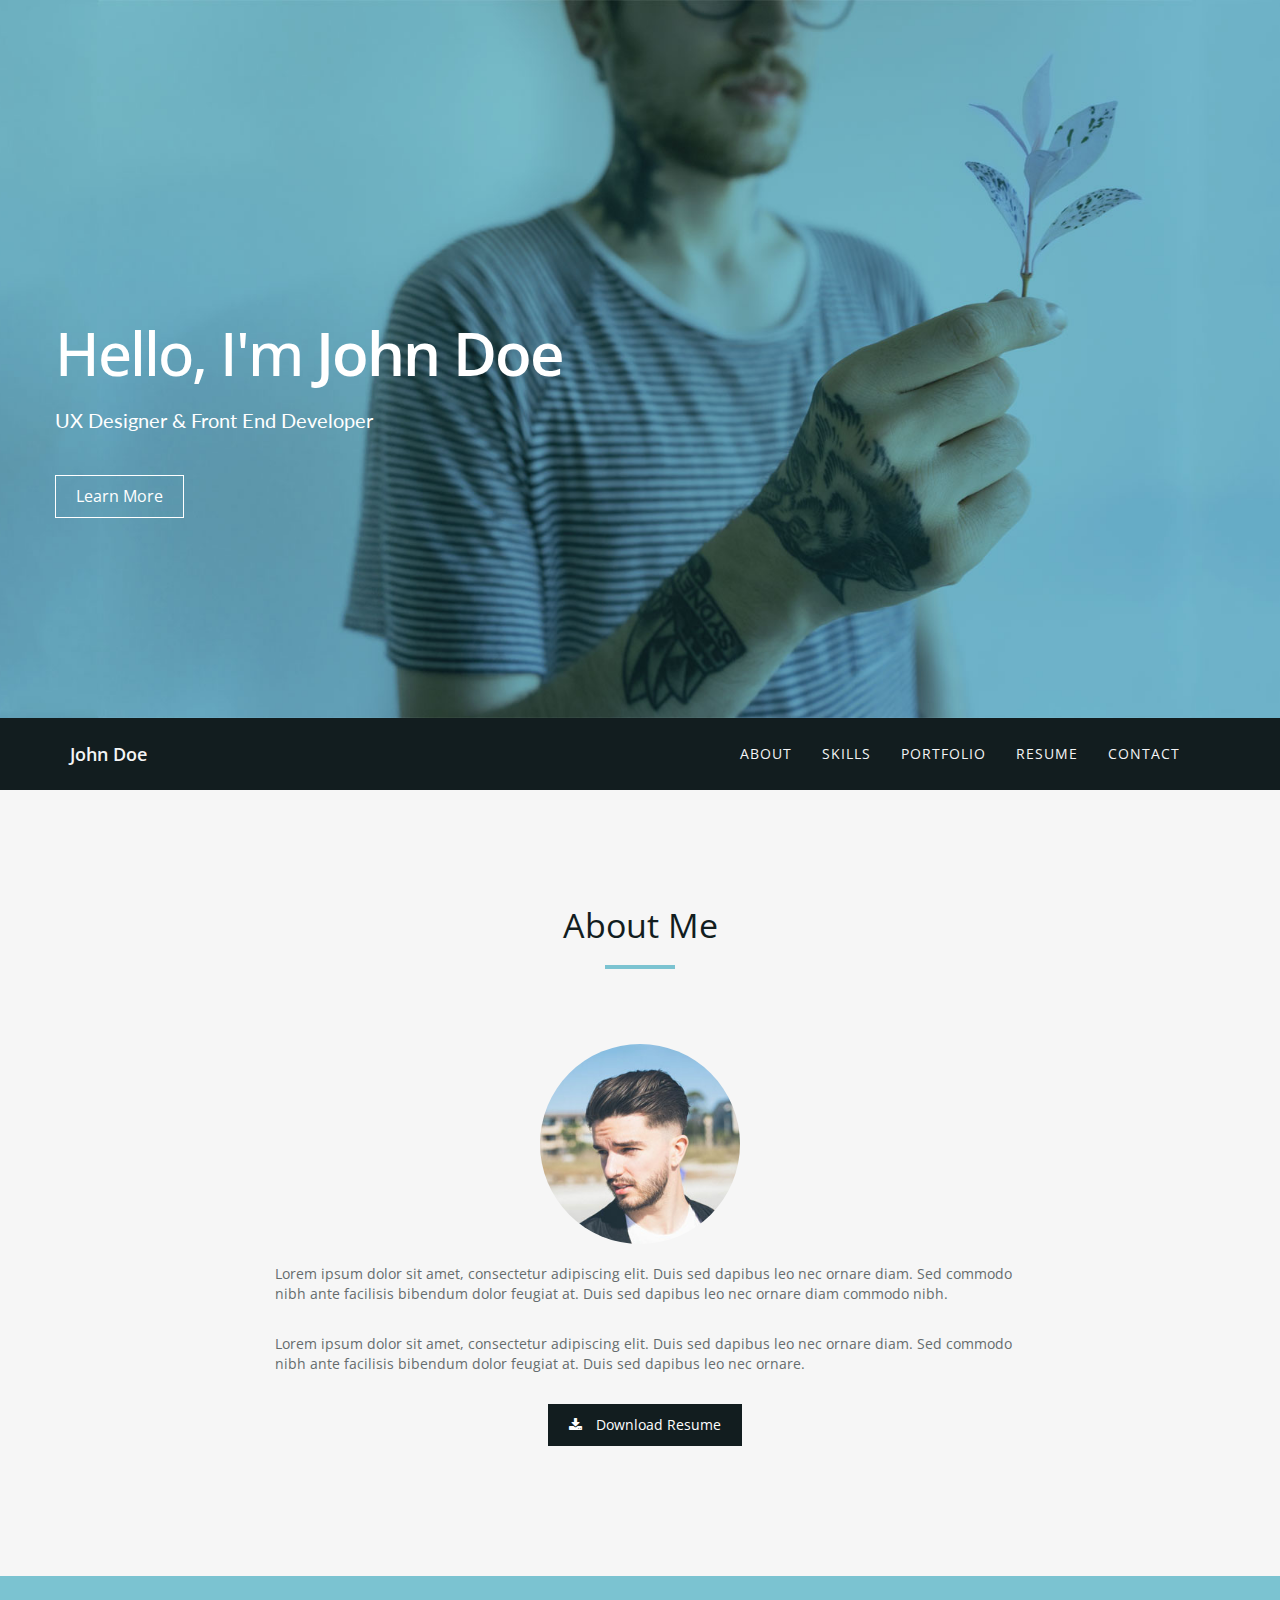
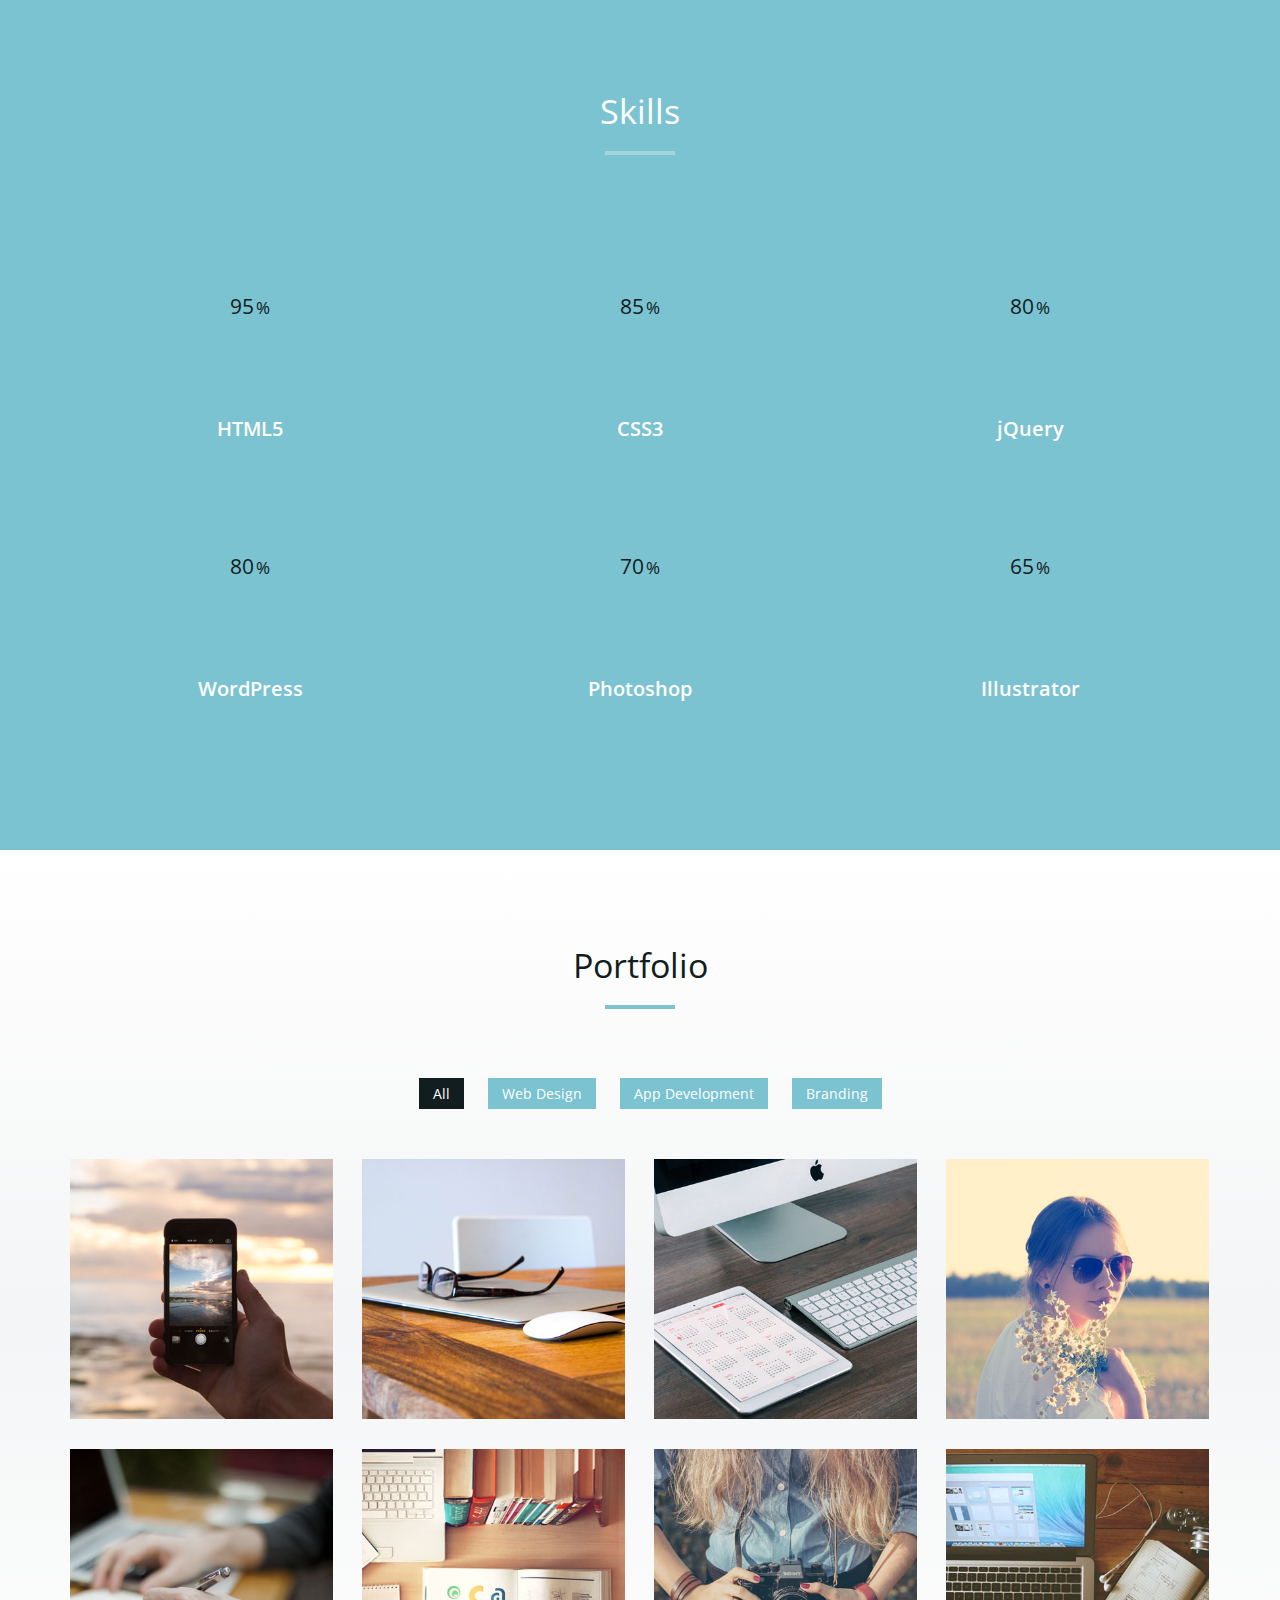
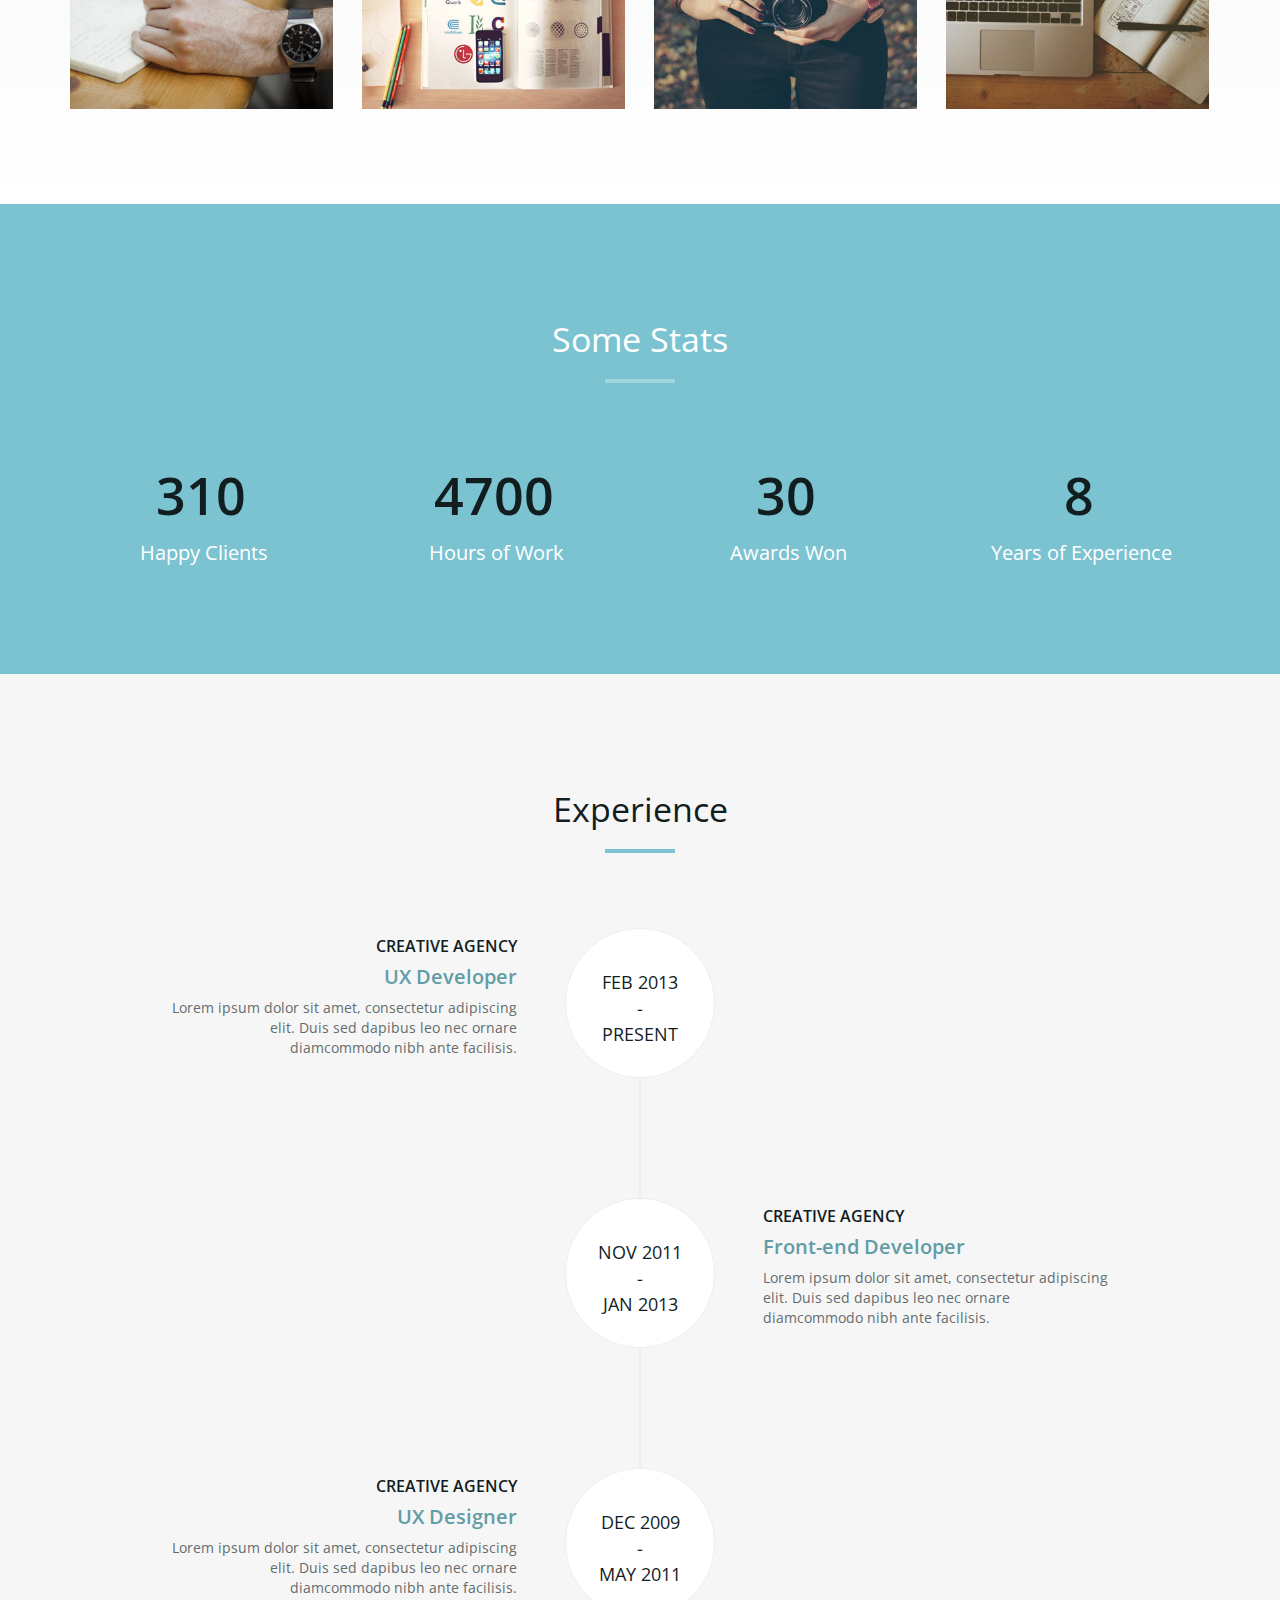
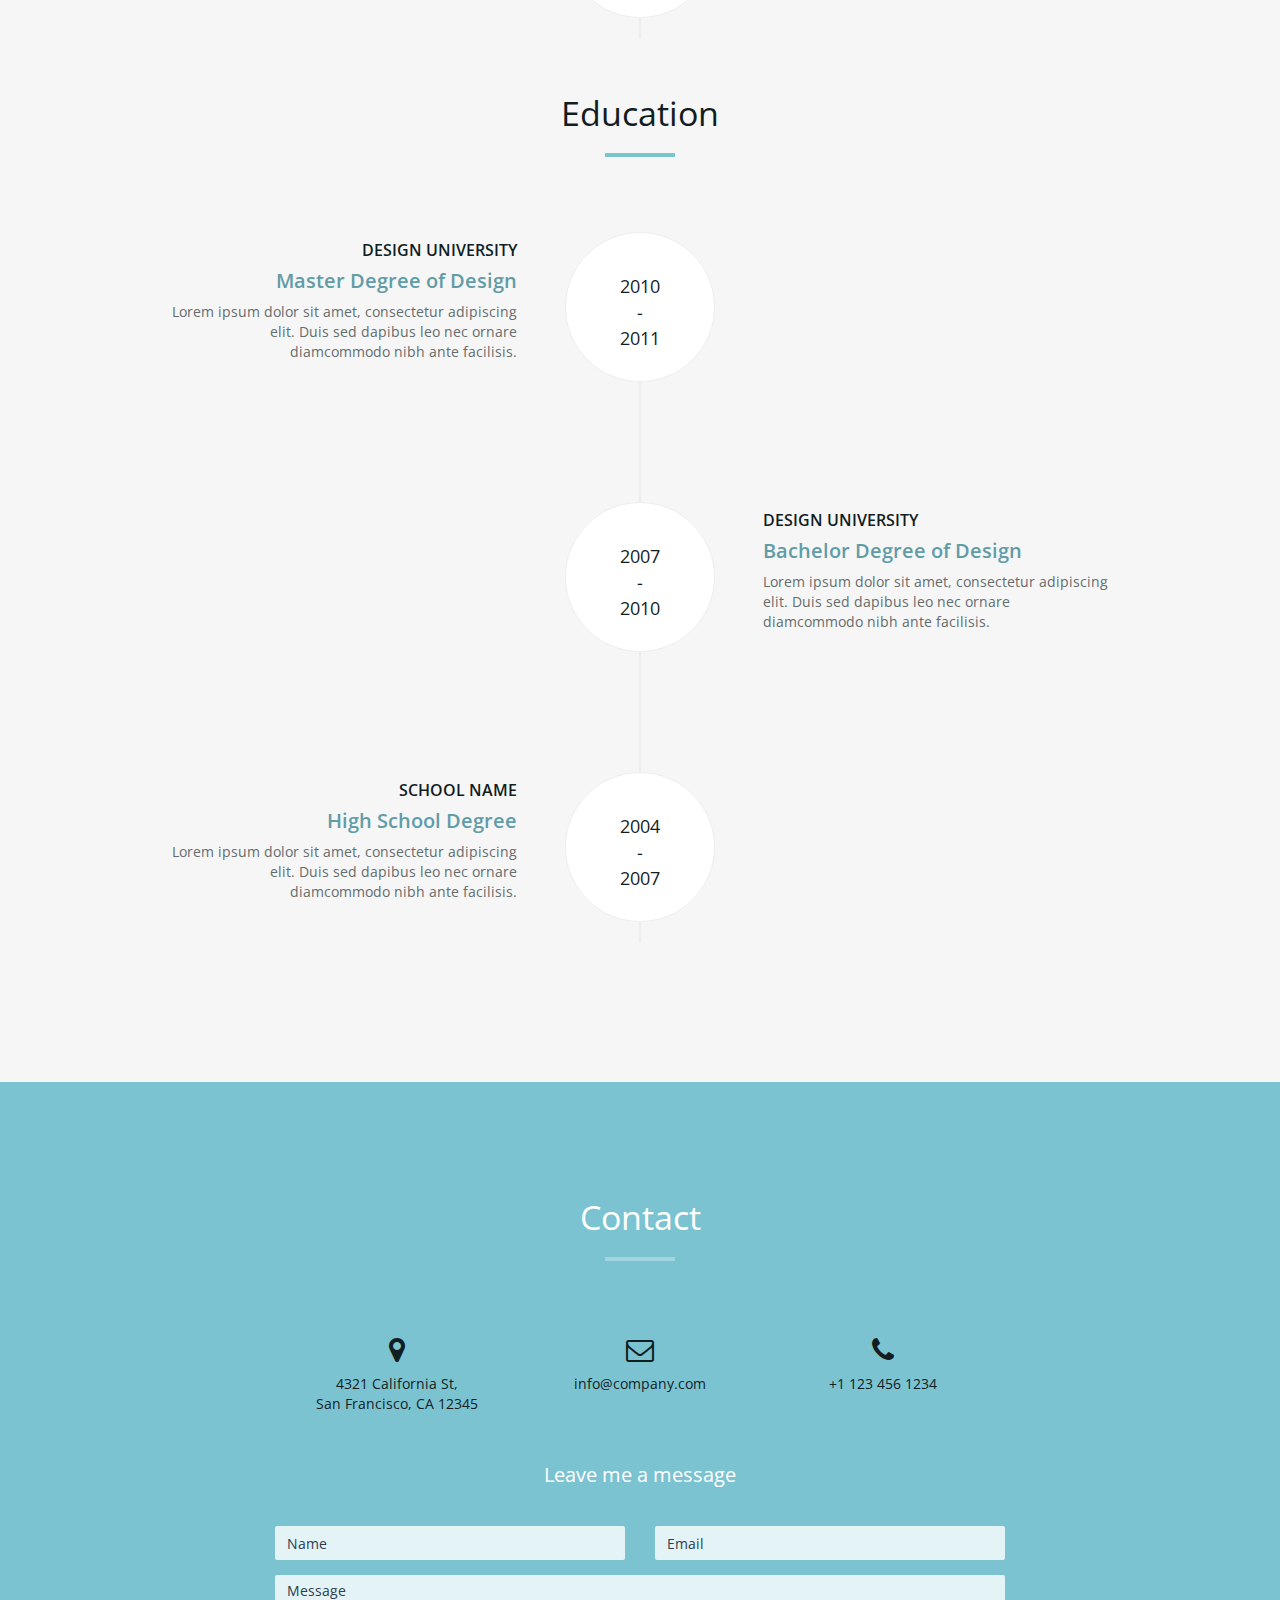
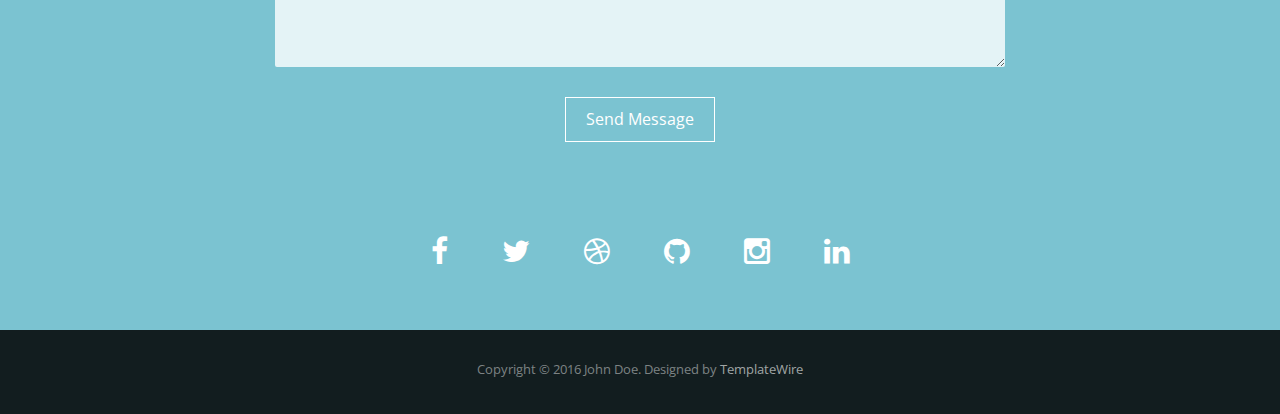
==== index.html @ 703d0a4a "init project" ====
<!DOCTYPE html>
<html lang="en">
<head>
<meta charset="utf-8">
<meta name="viewport" content="width=device-width, initial-scale=1">
<title>John Doe - UX Designer & Front End Developer</title>
<meta name="description" content="">
<meta name="author" content="">

<!-- Favicons
    ================================================== -->
<link rel="shortcut icon" href="img/favicon.ico" type="image/x-icon">
<link rel="apple-touch-icon" href="img/apple-touch-icon.png">
<link rel="apple-touch-icon" sizes="72x72" href="img/apple-touch-icon-72x72.png">
<link rel="apple-touch-icon" sizes="114x114" href="img/apple-touch-icon-114x114.png">

<!-- Bootstrap -->
<link rel="stylesheet" type="text/css"  href="css/bootstrap.css">
<link rel="stylesheet" type="text/css" href="fonts/font-awesome/css/font-awesome.css">

<!-- Stylesheet
    ================================================== -->
<link rel="stylesheet" type="text/css"  href="css/style.css">
<link rel="stylesheet" type="text/css" href="css/prettyPhoto.css">
<link href='http://fonts.googleapis.com/css?family=Lato:400,700,900,300' rel='stylesheet' type='text/css'>
<link href='http://fonts.googleapis.com/css?family=Open+Sans:400,700,800,600,300' rel='stylesheet' type='text/css'>
<script type="text/javascript" src="js/modernizr.custom.js"></script>

<!-- HTML5 shim and Respond.js for IE8 support of HTML5 elements and media queries -->
<!-- WARNING: Respond.js doesn't work if you view the page via file:// -->
<!--[if lt IE 9]>
      <script src="https://oss.maxcdn.com/html5shiv/3.7.2/html5shiv.min.js"></script>
      <script src="https://oss.maxcdn.com/respond/1.4.2/respond.min.js"></script>
    <![endif]-->
</head>
<body id="page-top" data-spy="scroll" data-target=".navbar-fixed-top">

<!-- Header -->
<header id="header">
  <div class="intro">
    <div class="container">
      <div class="row">
        <div class="intro-text">
          <h1>Hello, I'm <span class="name">John Doe</span></h1>
          <p>UX Designer & Front End Developer</p>
          <a href="#about" class="btn btn-default btn-lg page-scroll">Learn More</a> </div>
      </div>
    </div>
  </div>
</header>
<!-- Navigation -->
<div id="nav">
  <nav class="navbar navbar-custom">
    <div class="container">
      <div class="navbar-header">
        <button type="button" class="navbar-toggle" data-toggle="collapse" data-target=".navbar-main-collapse"> <i class="fa fa-bars"></i> </button>
        <a class="navbar-brand page-scroll" href="#page-top">John Doe</a> </div>
      
      <!-- Collect the nav links, forms, and other content for toggling -->
      <div class="collapse navbar-collapse navbar-right navbar-main-collapse">
        <ul class="nav navbar-nav">
          <!-- Hidden li included to remove active class from about link when scrolled up past about section -->
          <li class="hidden"> <a href="#page-top"></a> </li>
          <li> <a class="page-scroll" href="#about">About</a> </li>
          <li> <a class="page-scroll" href="#skills">Skills</a> </li>
          <li> <a class="page-scroll" href="#portfolio">Portfolio</a> </li>
          <li> <a class="page-scroll" href="#resume">Resume</a> </li>
          <li> <a class="page-scroll" href="#contact">Contact</a> </li>
        </ul>
      </div>
    </div>
  </nav>
</div>
<!-- About Section -->
<div id="about">
  <div class="container">
    <div class="section-title text-center center">
      <h2>About Me</h2>
      <hr>
    </div>
    <div class="row">
      <div class="col-md-12 text-center"><img src="img/about.jpg" class="img-responsive"></div>
      <div class="col-md-8 col-md-offset-2">
        <div class="about-text">
          <p>Lorem ipsum dolor sit amet, consectetur adipiscing elit. Duis sed dapibus leo nec ornare diam. Sed commodo nibh ante facilisis bibendum dolor feugiat at. Duis sed dapibus leo nec ornare diam commodo nibh.</p>
          <p>Lorem ipsum dolor sit amet, consectetur adipiscing elit. Duis sed dapibus leo nec ornare diam. Sed commodo nibh ante facilisis bibendum dolor feugiat at. Duis sed dapibus leo nec ornare.</p>
          <p class="text-center"><a class="btn btn-primary" href="#"><i class="fa fa-download"></i> Download Resume</a></p>
        </div>
      </div>
    </div>
  </div>
</div>
<!-- Skills Section -->
<div id="skills" class="text-center">
  <div class="container">
    <div class="section-title center">
      <h2>Skills</h2>
      <hr>
    </div>
    <div class="row">
      <div class="col-md-4 col-sm-6 skill"> <span class="chart" data-percent="95"> <span class="percent">95</span> </span>
        <h4>HTML5</h4>
      </div>
      <div class="col-md-4 col-sm-6 skill"> <span class="chart" data-percent="85"> <span class="percent">85</span> </span>
        <h4>CSS3</h4>
      </div>
      <div class="col-md-4 col-sm-6 skill"> <span class="chart" data-percent="80"> <span class="percent">80</span> </span>
        <h4>jQuery</h4>
      </div>
      <div class="col-md-4 col-sm-6 skill"> <span class="chart" data-percent="80"> <span class="percent">80</span> </span>
        <h4>WordPress</h4>
      </div>
      <div class="col-md-4 col-sm-6 skill"> <span class="chart" data-percent="70"> <span class="percent">70</span> </span>
        <h4>Photoshop</h4>
      </div>
      <div class="col-md-4 col-sm-6 skill"> <span class="chart" data-percent="65"> <span class="percent">65</span> </span>
        <h4>Illustrator</h4>
      </div>
    </div>
  </div>
</div>
<!-- Portfolio Section -->
<div id="portfolio">
  <div class="container">
    <div class="section-title text-center center">
      <h2>Portfolio</h2>
      <hr>
    </div>
    <div class="categories">
      <ul class="cat">
        <li>
          <ol class="type">
            <li><a href="#" data-filter="*" class="active">All</a></li>
            <li><a href="#" data-filter=".web">Web Design</a></li>
            <li><a href="#" data-filter=".app">App Development</a></li>
            <li><a href="#" data-filter=".branding">Branding</a></li>
          </ol>
        </li>
      </ul>
      <div class="clearfix"></div>
    </div>
    <div class="row">
      <div class="portfolio-items">
        <div class="col-sm-6 col-md-3 col-lg-3 web">
          <div class="portfolio-item">
            <div class="hover-bg"> <a href="img/portfolio/01-large.jpg" title="Project description" rel="prettyPhoto">
              <div class="hover-text">
                <h4>Project Title</h4>
                <small>Web Design</small> </div>
              <img src="img/portfolio/01-small.jpg" class="img-responsive" alt="Project Title"> </a> </div>
          </div>
        </div>
        <div class="col-sm-6 col-md-3 col-lg-3 app">
          <div class="portfolio-item">
            <div class="hover-bg"> <a href="img/portfolio/02-large.jpg" title="Project description" rel="prettyPhoto">
              <div class="hover-text">
                <h4>Project Title</h4>
                <small>App Development</small> </div>
              <img src="img/portfolio/02-small.jpg" class="img-responsive" alt="Project Title"> </a> </div>
          </div>
        </div>
        <div class="col-sm-6 col-md-3 col-lg-3 web">
          <div class="portfolio-item">
            <div class="hover-bg"> <a href="img/portfolio/03-large.jpg" title="Project description" rel="prettyPhoto">
              <div class="hover-text">
                <h4>Project Title</h4>
                <small>Web Design</small> </div>
              <img src="img/portfolio/03-small.jpg" class="img-responsive" alt="Project Title"> </a> </div>
          </div>
        </div>
        <div class="col-sm-6 col-md-3 col-lg-3 web">
          <div class="portfolio-item">
            <div class="hover-bg"> <a href="img/portfolio/04-large.jpg" title="Project description" rel="prettyPhoto">
              <div class="hover-text">
                <h4>Project Title</h4>
                <small>Web Design</small> </div>
              <img src="img/portfolio/04-small.jpg" class="img-responsive" alt="Project Title"> </a> </div>
          </div>
        </div>
        <div class="col-sm-6 col-md-3 col-lg-3 app">
          <div class="portfolio-item">
            <div class="hover-bg"> <a href="img/portfolio/05-large.jpg" title="Project description" rel="prettyPhoto">
              <div class="hover-text">
                <h4>Project Title</h4>
                <small>App Development</small> </div>
              <img src="img/portfolio/05-small.jpg" class="img-responsive" alt="Project Title"> </a> </div>
          </div>
        </div>
        <div class="col-sm-6 col-md-3 col-lg-3 branding">
          <div class="portfolio-item">
            <div class="hover-bg"> <a href="img/portfolio/06-large.jpg" title="Project description" rel="prettyPhoto">
              <div class="hover-text">
                <h4>Project Title</h4>
                <small>Branding</small> </div>
              <img src="img/portfolio/06-small.jpg" class="img-responsive" alt="Project Title"> </a> </div>
          </div>
        </div>
        <div class="col-sm-6 col-md-3 col-lg-3 branding app">
          <div class="portfolio-item">
            <div class="hover-bg"> <a href="img/portfolio/07-large.jpg" title="Project description" rel="prettyPhoto">
              <div class="hover-text">
                <h4>Project Title</h4>
                <small>App Development, Branding</small> </div>
              <img src="img/portfolio/07-small.jpg" class="img-responsive" alt="Project Title"> </a> </div>
          </div>
        </div>
        <div class="col-sm-6 col-md-3 col-lg-3 web">
          <div class="portfolio-item">
            <div class="hover-bg"> <a href="img/portfolio/08-large.jpg" title="Project description" rel="prettyPhoto">
              <div class="hover-text">
                <h4>Project Title</h4>
                <small>Web Design</small> </div>
              <img src="img/portfolio/08-small.jpg" class="img-responsive" alt="Project Title"> </a> </div>
          </div>
        </div>
      </div>
    </div>
  </div>
</div>
<!-- Achievements Section -->
<div id="achievements" class="text-center">
  <div class="container">
    <div class="section-title center">
      <h2>Some Stats</h2>
      <hr>
    </div>
    <div class="row">
      <div class="col-md-3 col-sm-3 wow fadeInDown" data-wow-delay="200ms">
        <div class="achievement-box"> <span class="count">310</span>
          <h4>Happy Clients</h4>
        </div>
      </div>
      <div class="col-md-3 col-sm-3 wow fadeInDown" data-wow-delay="400ms">
        <div class="achievement-box"> <span class="count">4700</span>
          <h4>Hours of Work</h4>
        </div>
      </div>
      <div class="col-md-3 col-sm-3 wow fadeInDown" data-wow-delay="600ms">
        <div class="achievement-box"> <span class="count">30</span>
          <h4>Awards Won</h4>
        </div>
      </div>
      <div class="col-md-3 col-sm-3 wow fadeInDown" data-wow-delay="800ms">
        <div class="achievement-box"> <span class="count">8</span>
          <h4>Years of Experience</h4>
        </div>
      </div>
    </div>
  </div>
</div>
<!-- Resume Section -->
<div id="resume" class="text-center">
  <div class="container">
    <div class="section-title center">
      <h2>Experience</h2>
      <hr>
    </div>
    <div class="row">
      <div class="col-lg-12">
        <ul class="timeline">
          <li>
            <div class="timeline-image">
              <h4>Feb 2013 <br>
                - <br>
                Present </h4>
            </div>
            <div class="timeline-panel">
              <div class="timeline-heading">
                <h4>Creative Agency</h4>
                <h4 class="subheading">UX Developer</h4>
              </div>
              <div class="timeline-body">
                <p>Lorem ipsum dolor sit amet, consectetur adipiscing elit. Duis sed dapibus leo nec ornare diamcommodo nibh ante facilisis.</p>
              </div>
            </div>
          </li>
          <li class="timeline-inverted">
            <div class="timeline-image">
              <h4>Nov 2011 <br>
                - <br>
                Jan 2013 </h4>
            </div>
            <div class="timeline-panel">
              <div class="timeline-heading">
                <h4>Creative Agency</h4>
                <h4 class="subheading">Front-end Developer</h4>
              </div>
              <div class="timeline-body">
                <p>Lorem ipsum dolor sit amet, consectetur adipiscing elit. Duis sed dapibus leo nec ornare diamcommodo nibh ante facilisis.</p>
              </div>
            </div>
          </li>
          <li>
            <div class="timeline-image">
              <h4>Dec 2009 <br>
                - <br>
                May 2011 </h4>
            </div>
            <div class="timeline-panel">
              <div class="timeline-heading">
                <h4>Creative Agency</h4>
                <h4 class="subheading">UX Designer</h4>
              </div>
              <div class="timeline-body">
                <p>Lorem ipsum dolor sit amet, consectetur adipiscing elit. Duis sed dapibus leo nec ornare diamcommodo nibh ante facilisis.</p>
              </div>
            </div>
          </li>
        </ul>
      </div>
    </div>
  </div>
  <div class="container">
    <div class="section-title center">
      <h2>Education</h2>
      <hr>
    </div>
    <div class="row">
      <div class="col-lg-12">
        <ul class="timeline">
          
          <!-- Education Section-->
          
          <li>
            <div class="timeline-image">
              <h4>2010 <br>
                - <br>
                2011 </h4>
            </div>
            <div class="timeline-panel">
              <div class="timeline-heading">
                <h4>Design University</h4>
                <h4 class="subheading">Master Degree of Design</h4>
              </div>
              <div class="timeline-body">
                <p>Lorem ipsum dolor sit amet, consectetur adipiscing elit. Duis sed dapibus leo nec ornare diamcommodo nibh ante facilisis.</p>
              </div>
            </div>
          </li>
          <li class="timeline-inverted">
            <div class="timeline-image">
              <h4>2007 <br>
                - <br>
                2010 </h4>
            </div>
            <div class="timeline-panel">
              <div class="timeline-heading">
                <h4>Design University</h4>
                <h4 class="subheading">Bachelor Degree of Design</h4>
              </div>
              <div class="timeline-body">
                <p>Lorem ipsum dolor sit amet, consectetur adipiscing elit. Duis sed dapibus leo nec ornare diamcommodo nibh ante facilisis.</p>
              </div>
            </div>
          </li>
          <li>
            <div class="timeline-image">
              <h4>2004 <br>
                - <br>
                2007 </h4>
            </div>
            <div class="timeline-panel">
              <div class="timeline-heading">
                <h4>School Name</h4>
                <h4 class="subheading">High School Degree</h4>
              </div>
              <div class="timeline-body">
                <p class="text-muted">Lorem ipsum dolor sit amet, consectetur adipiscing elit. Duis sed dapibus leo nec ornare diamcommodo nibh ante facilisis.</p>
              </div>
            </div>
          </li>
        </ul>
      </div>
    </div>
  </div>
</div>
<!-- Contact Section -->
<div id="contact" class="text-center">
  <div class="container">
    <div class="section-title center">
      <h2>Contact</h2>
      <hr>
    </div>
    <div class="col-md-8 col-md-offset-2">
      <div class="col-md-4"> <i class="fa fa-map-marker fa-2x"></i>
        <p>4321 California St,<br>
          San Francisco, CA 12345</p>
      </div>
      <div class="col-md-4"> <i class="fa fa-envelope-o fa-2x"></i>
        <p>info@company.com</p>
      </div>
      <div class="col-md-4"> <i class="fa fa-phone fa-2x"></i>
        <p> +1 123 456 1234</p>
      </div>
      <div class="clearfix"></div>
    </div>
    <div class="col-md-8 col-md-offset-2">
      <h3>Leave me a message</h3>
      <form name="sentMessage" id="contactForm" novalidate>
        <div class="row">
          <div class="col-md-6">
            <div class="form-group">
              <input type="text" id="name" class="form-control" placeholder="Name" required="required">
              <p class="help-block text-danger"></p>
            </div>
          </div>
          <div class="col-md-6">
            <div class="form-group">
              <input type="email" id="email" class="form-control" placeholder="Email" required="required">
              <p class="help-block text-danger"></p>
            </div>
          </div>
        </div>
        <div class="form-group">
          <textarea name="message" id="message" class="form-control" rows="4" placeholder="Message" required></textarea>
          <p class="help-block text-danger"></p>
        </div>
        <div id="success"></div>
        <button type="submit" class="btn btn-default">Send Message</button>
      </form>
      <div class="social">
        <ul>
          <li><a href="#"><i class="fa fa-facebook"></i></a></li>
          <li><a href="#"><i class="fa fa-twitter"></i></a></li>
          <li><a href="#"><i class="fa fa-dribbble"></i></a></li>
          <li><a href="#"><i class="fa fa-github"></i></a></li>
          <li><a href="#"><i class="fa fa-instagram"></i></a></li>
          <li><a href="#"><i class="fa fa-linkedin"></i></a></li>
        </ul>
      </div>
    </div>
  </div>
</div>
<div id="footer">
  <div class="container text-center">
    <div class="fnav">
      <p>Copyright &copy; 2016 John Doe. Designed by <a href="http://www.templatewire.com" rel="nofollow">TemplateWire</a></p>
    </div>
  </div>
</div>
<script type="text/javascript" src="js/jquery.1.11.1.js"></script> 
<script type="text/javascript" src="js/bootstrap.js"></script> 
<script type="text/javascript" src="js/SmoothScroll.js"></script> 
<script type="text/javascript" src="js/easypiechart.js"></script> 
<script type="text/javascript" src="js/jquery.prettyPhoto.js"></script> 
<script type="text/javascript" src="js/jquery.isotope.js"></script> 
<script type="text/javascript" src="js/jquery.counterup.js"></script> 
<script type="text/javascript" src="js/waypoints.js"></script> 
<script type="text/javascript" src="js/jqBootstrapValidation.js"></script> 
<script type="text/javascript" src="js/contact_me.js"></script> 
<script type="text/javascript" src="js/main.js"></script>
</body>
</html>
---- css/style.css ----
body, html {
	font-family: 'Open Sans', sans-serif;
	text-rendering: optimizeLegibility !important;
	-webkit-font-smoothing: antialiased !important;
	color: #656c6d;
	width: 100% !important;
	height: 100% !important;
}
h1 {
	font-weight: 700;
}
h1 strong {
	font-weight: 900;
}
h2 {
	line-height: 20px;
	margin: 0;
	color: #121d1f;
	font-weight: 400;
	margin-bottom: 30px;
	font-size: 34px;
}
h3, h4 {
	color: #121d1f;
	font-size: 20px;
	font-weight: 600;
}
h5 {
	text-transform: uppercase;
	font-weight: 700;
	line-height: 20px;
}
p.intro {
	font-size: 16px;
	margin: 12px 0 0;
	line-height: 24px;
	font-family: 'Open Sans', sans-serif;
}
a {
	color: #333;
}
a:hover, a:focus {
	text-decoration: none;
	color: #7bc3d1;
}
ul, ol {
	list-style: none;
}
.clearfix:after {
	visibility: hidden;
	display: block;
	font-size: 0;
	content: " ";
	clear: both;
	height: 0;
}
.clearfix {
	display: inline-block;
}
* html .clearfix {
	height: 1%;
}
.clearfix {
	display: block;
}
ul, ol {
	padding: 0;
	webkit-padding: 0;
	moz-padding: 0;
}
hr {
	height: 4px;
	width: 70px;
	text-align: center;
	position: relative;
	background: #7bc3d1;
	margin: 0 auto;
	margin-bottom: 30px;
	border: 0;
}
/* Navigation */
#nav {
	z-index: 9999;
}
#nav.affix {
	position: fixed;
	top: 0;
	width: 100%
}
.navbar-custom {
	margin-bottom: 0;
	background-color: #121d1f;
	border-radius: 0px;
	padding: 10px 0;
}
.navbar-custom .navbar-brand {
	font-weight: 600;
}
.navbar-custom .navbar-brand:focus {
	outline: 0;
}
.navbar-custom .navbar-brand .navbar-toggle {
	padding: 4px 6px;
	font-size: 16px;
	color: #fff;
}
.navbar-custom .navbar-brand .navbar-toggle:focus, .navbar-custom .navbar-brand .navbar-toggle:active {
	outline: 0;
}
.navbar-custom a {
	color: #f4f5f6;
}
.navbar-custom .nav li a {
	text-transform: uppercase;
	letter-spacing: 1px;
	-webkit-transition: background .3s ease-in-out;
	-moz-transition: background .3s ease-in-out;
	transition: background .3s ease-in-out;
}
.navbar-custom .nav li a:hover {
	outline: 0;
	color: #7bc3d1;
	background-color: transparent;
}
.navbar-custom .nav li a:focus, .navbar-custom .nav li a:active {
	outline: 0;
	background-color: transparent;
	color: #7bc3d1;
}
.navbar-custom .nav li.active {
	outline: 0;
}
.navbar-custom .nav li.active a {
	background-color: rgba(255,255,255,.3);
}
.navbar-custom .nav li.active a:hover {
	color: #fff;
}
.btn-default {
	color: #fff;
	background-color: transparent;
	border-color: #fff;
	padding: 10px 20px;
	margin: 0;
	font-size: 16px;
	border-radius: 0;
}
.btn-default:hover, .btn-default:focus, .btn-default.focus, .btn-default:active, .btn-default.active {
	color: #fff;
	background-color: #121d1f;
	border-color: #121d1f;
}
.btn-primary {
	color: #fff;
	background-color: #121d1f;
	padding: 10px 20px;
	border-color: #121d1f;
	border-radius: 0;
}
.btn-primary:hover, .btn-primary:focus, .btn-primary.focus, .btn-primary:active, .btn-primary.active {
	color: #fff;
	background-color: #7bc3d1;
	border-color: #7bc3d1;
}
.btn-primary i.fa {
	margin-right: 10px;
}
/* Home Section */
.intro {
	display: table;
	width: 100%;
	height: auto;
	padding: 100px 0;
	text-align: center;
	color: #fff;
	background: url(../img/intro-bg.jpg) no-repeat center top;
	background-color: #7bc3d1;
	-webkit-background-size: cover;
	-moz-background-size: cover;
	background-size: cover;
	-o-background-size: cover;
}
.section-title.center {
	padding: 25px 0 45px 0;
}
/* About Section */
#about {
	padding: 100px 0;
	background: #f6f6f6;
}
#about .about-text {
	margin-left: 10px;
}
#about img {
	border-radius: 50%;
	width: 200px;
	height: 200px;
	display: inline-block;
}
#about p {
	margin-top: 20px;
	margin-bottom: 30px;
}
/* Skills Section */
#skills {
	padding: 100px 0;
	background: #7bc3d1;
}
#skills h2 {
	color: #fff;
}
#skills hr {
	background: rgba(255,255,255,0.3);
}
#skills .skill {
	margin-bottom: 40px;
	text-align: center;
	padding: 0px;
}
#skills .skill h4 {
	font-weight: 600;
	color: #fff;
}
.chart {
	position: relative;
	display: inline-block;
	width: 152px;
	height: 152px;
	margin-bottom: 26px;
	text-align: center;
}
.chart canvas {
	position: absolute;
	top: 0;
	left: 0;
}
.percent {
	display: inline-block;
	font-size: 21px;
	color: #121d1f;
	line-height: 152px;
	z-index: 2;
}
.percent:after {
	content: '%';
	margin-left: 0.1em;
	font-size: .8em;
}
/* Portfolio Section */
#portfolio {
	padding: 80px 0;
	background: #ffffff; /* Old browsers */
	background: -moz-linear-gradient(top, #ffffff 0%, #f4f5f6 49%, #ffffff 100%); /* FF3.6+ */
	background: -webkit-gradient(linear, left top, left bottom, color-stop(0%, #ffffff), color-stop(49%, #f4f5f6), color-stop(100%, #ffffff)); /* Chrome,Safari4+ */
	background: -webkit-linear-gradient(top, #ffffff 0%, #f4f5f6 49%, #ffffff 100%); /* Chrome10+,Safari5.1+ */
	background: -o-linear-gradient(top, #ffffff 0%, #f4f5f6 49%, #ffffff 100%); /* Opera 11.10+ */
	background: -ms-linear-gradient(top, #ffffff 0%, #f4f5f6 49%, #ffffff 100%); /* IE10+ */
	background: linear-gradient(to bottom, #ffffff 0%, #f4f5f6 49%, #ffffff 100%); /* W3C */
filter: progid:DXImageTransform.Microsoft.gradient( startColorstr='#ffffff', endColorstr='#ffffff', GradientType=0 ); /* IE6-9 */
}
.categories {
	padding-bottom: 30px;
	text-align: center;
}
ul.cat li {
	display: inline-block;
}
ol.type li {
	display: inline-block;
	margin-left: 20px;
}
ol.type li a {
	background: #7bc3d1;
	color: #fff;
	padding: 6px 14px;
}
ol.type li a.active {
	background: #121d1f;
	color: #fff;
}
ol.type li a:hover {
	background: #121d1f;
	color: #fff;
}
.isotope-item {
	z-index: 2
}
.isotope-hidden.isotope-item {
	z-index: 1
}
.isotope, .isotope .isotope-item {
	/* change duration value to whatever you like */
	-webkit-transition-duration: 0.8s;
	-moz-transition-duration: 0.8s;
	transition-duration: 0.8s;
}
.isotope-item {
	margin-right: -1px;
	-webkit-backface-visibility: hidden;
	backface-visibility: hidden;
}
.isotope {
	-webkit-backface-visibility: hidden;
	backface-visibility: hidden;
	-webkit-transition-property: height, width;
	-moz-transition-property: height, width;
	transition-property: height, width;
}
.isotope .isotope-item {
	-webkit-backface-visibility: hidden;
	backface-visibility: hidden;
	-webkit-transition-property: -webkit-transform, opacity;
	-moz-transition-property: -moz-transform, opacity;
	transition-property: transform, opacity;
}
.portfolio-item {
	margin: 15px 0;
	-webkit-transition: all 0.5s ease-out;
	-moz-transition: all 0.5s ease-out;
	-ms-transition: all 0.5s ease-out;
	-o-transition: all 0.5s ease-out;
	transition: all 0.5s ease-out;
}
.portfolio-item:hover {
	-webkit-transform: scale(1.1);
	-moz-transform: scale(1.1);
	-ms-transform: scale(1.1);
	-o-transform: scale(1.1);
	transform: scale(1.1);
}
.portfolio-item .hover-bg {
	height: 260px;
	overflow: hidden;
	position: relative;
}
.hover-bg .hover-text {
	position: absolute;
	text-align: center;
	margin: 0 auto;
	color: #ffffff;
	background: rgba(0, 0, 0, 0.66);
	padding: 33% 0 0 0;
	height: 100%;
	width: 100%;
	opacity: 0;
	transition: all 0.5s;
}
.hover-bg .hover-text>h4 {
	opacity: 0;
	color: #fff;
	font-weight: 400;
	-webkit-transform: translateY(100%);
	transform: translateY(100%);
	transition: all 0.3s;
}
.hover-bg:hover .hover-text>h4 {
	opacity: 1;
	-webkit-backface-visibility: hidden;
	-webkit-transform: translateY(0);
	transform: translateY(0);
}
.hover-bg .hover-text>i {
	opacity: 0;
	-webkit-transform: translateY(0);
	transform: translateY(0);
	transition: all 0.3s;
}
.hover-bg:hover .hover-text>i {
	opacity: 1;
	-webkit-backface-visibility: hidden;
	-webkit-transform: translateY(100%);
	transform: translateY(100%);
}
.hover-bg:hover .hover-text {
	opacity: 1;
}
#portfolio i.fa {
	font-size: 20px;
	padding: 5px;
	color: #E87E04;
}
/* Achivements Section */
#achievements {
	padding: 100px 0;
	background: #7bc3d1;
}
#achievements h2 {
	color: #fff;
}
#achievements hr {
	background: rgba(255,255,255,0.3);
}
.achievement-box h4 {
	color: #fff;
	font-size: 20px;
	font-weight: 400;
	margin-left: 5px;
}
.achievement-box span.count {
	font-size: 52px;
	font-weight: 600;
	display: block;
	color: #121d1f;
	padding: 0;
	margin: 0;
}
/* Resume Section */
#resume {
	padding: 100px 0;
	background: #f6f6f6;
}
.timeline {
	position: relative;
	padding: 0;
	list-style: none;
}
.timeline:before {
	content: "";
	position: absolute;
	top: 0;
	bottom: 0;
	left: 40px;
	width: 2px;
	margin-left: -1.5px;
	background-color: #eee;
}
.timeline>li {
	position: relative;
	margin-bottom: 50px;
	min-height: 50px;
}
.timeline>li:before, .timeline>li:after {
	content: " ";
	display: table;
}
.timeline>li:after {
	clear: both;
}
.timeline>li .timeline-panel {
	float: right;
	position: relative;
	width: 100%;
	padding: 0 20px 0 100px;
	text-align: left;
}
.timeline>li .timeline-panel:before {
	right: auto;
	left: -15px;
	border-right-width: 15px;
	border-left-width: 0;
}
.timeline>li .timeline-panel:after {
	right: auto;
	left: -14px;
	border-right-width: 14px;
	border-left-width: 0;
}
.timeline>li .timeline-image {
	z-index: 100;
	position: absolute;
	left: 0;
	width: 70px;
	height: 70px;
	margin-left: 0;
	border: 1px solid #eee;
	border-radius: 100%;
	text-align: center;
	background: #fff;
}
.timeline>li .timeline-image h4 {
	margin-top: 20px;
	font-size: 14px;
	text-transform: uppercase;
}
.timeline>li.timeline-inverted>.timeline-panel {
	float: right;
	padding: 0 20px 0 100px;
	text-align: left;
}
.timeline>li.timeline-inverted>.timeline-panel:before {
	right: auto;
	left: -15px;
	border-right-width: 15px;
	border-left-width: 0;
}
.timeline>li.timeline-inverted>.timeline-panel:after {
	right: auto;
	left: -14px;
	border-right-width: 14px;
	border-left-width: 0;
}
.timeline>li:last-child {
	margin-bottom: 40px;
}
.timeline .timeline-heading h4 {
	margin-top: 0;
	text-transform: uppercase;
	font-size: 16px;
}
.timeline .timeline-heading h2 {
	margin-top: 30px;
}
.timeline .timeline-heading h4.subheading {
	text-transform: none;
	color: #629ca7;
	font-size: 20px;
}
.timeline .timeline-body>p, .timeline .timeline-body>ul {
	margin-bottom: 0;
}
/* Contact Section */
#contact {
	padding: 100px 0 40px 0;
	color: #121d1f;
	background: #7bc3d1;
}
#contact h2 {
	color: #fff;
}
#contact hr {
	background: rgba(255,255,255,0.3);
}
#contact h3 {
	padding-top: 20px;
	font-size: 20px;
	font-weight: 400;
	color: #fff;
}
#contact form {
	padding: 30px 0;
}
#contact i.fa {
	color: #121d1f;
	margin-bottom: 10px;
}
#contact .text-danger {
	color: #E87E04;
	text-align: left;
}
label {
	font-size: 12px;
	font-weight: 400;
	font-family: 'Open Sans', sans-serif;
	float: left;
}
#contact .form-control {
	display: block;
	width: 100%;
	padding: 6px 12px;
	font-size: 14px;
	line-height: 1.42857143;
	color: #2c3e50;
	background-color: rgba(255,255,255,0.8);
	background-image: none;
	border: 0;
	border-radius: 2px;
	-webkit-box-shadow: none;
	box-shadow: none;
	-webkit-transition: none;
	-o-transition: none;
	transition: none;
}
#contact .form-control:focus {
	border-color: inherit;
	outline: 0;
	-webkit-box-shadow: transparent;
	box-shadow: transparent;
}
.form-control::-webkit-input-placeholder {
color: #2c3e50;
}
.form-control:-moz-placeholder {
color: #2c3e50;
}
.form-control::-moz-placeholder {
color: #2c3e50;
}
.form-control:-ms-input-placeholder {
color: #2c3e50;
}
#contact .social {
	margin-top: 60px;
}
#contact .social ul li {
	display: inline-block;
	margin: 0 20px;
}
#contact .social i.fa {
	font-size: 30px;
	padding: 4px 5px;
	color: #fff;
	transition: all 0.5s;
}
#contact .social i.fa:hover {
	color: #121d1f;
}
#contact .btn {
	background-color: transparent;
	border: 1px solid #fff;
	border-radius: 0;
	padding: 10px 20px;
	color: #fff;
	margin-top: 15px;
}
#contact .btn:hover, #contact .btn:focus {
	background-color: #121d1f;
	border: 1px solid #121d1f;
}
.btn:active, .btn.active {
	background-image: none;
	outline: 0;
	-webkit-box-shadow: none;
	box-shadow: none;
}
a:focus, .btn:focus, .btn:active:focus, .btn.active:focus, .btn.focus, .btn:active.focus, .btn.active.focus {
	outline: none;
	outline-offset: none;
}
/* Footer Section*/
#footer {
	background: #121d1f;
	color: #7d8384;
	padding: 30px 0 25px 0;
}
#footer p {
	font-size: 13px;
}
#footer a {
	color: #a0a5a5;
}
#footer a:hover {
	color: #7bc3d1;
}

/* Media Queries */
@media(min-width:768px) {
.intro {
	height: 100%;
	padding: 0;
	text-align: left;
	color: #fff;
}
.intro H1 {
	font-size: 60px;
	font-weight: 500;
	letter-spacing: -2px;
}
.intro .name {
	font-weight: 600;
}
.intro .intro-text {
	max-width: 75%;
}
.intro .intro-text p {
	font-family: 'Lato', sans-serif;
	font-size: 20px;
	margin-bottom: 40px;
	margin-top: 20px;
}
section {
	padding: 120px 0;
}
header .intro-text {
	padding-top: 300px;
	padding-bottom: 200px;
}
.timeline:before {
	left: 50%;
}
.timeline>li {
	margin-bottom: 100px;
	min-height: 100px;
}
.timeline>li .timeline-panel {
	float: left;
	width: 41%;
	padding: 0 20px 20px 30px;
	text-align: right;
}
.timeline>li .timeline-image {
	left: 50%;
	width: 100px;
	height: 100px;
	margin-left: -50px;
}
.timeline>li .timeline-image h4 {
	margin-top: 16px;
	line-height: 18px;
	font-weight: 400;
}
.timeline>li.timeline-inverted>.timeline-panel {
	float: right;
	padding: 0 30px 20px 20px;
	text-align: left;
}
}

@media(min-width:992px) {
#here-me h1 {
	margin: 10px 0 0px;
}
.timeline>li {
	min-height: 150px;
}
.timeline>li .timeline-panel {
	padding: 0 20px 20px;
}
.timeline>li .timeline-image {
	width: 150px;
	height: 150px;
	margin-left: -75px;
}
.timeline>li .timeline-image h4 {
	margin-top: 30px;
	font-size: 18px;
	line-height: 26px;
}
.timeline>li.timeline-inverted>.timeline-panel {
	padding: 0 20px 20px;
}
}

@media(min-width:1200px) {
.timeline>li {
	min-height: 170px;
}
.timeline>li .timeline-panel {
	padding: 10px 20px 20px 100px;
}
.timeline>li .timeline-image {
	width: 150px;
	height: 150px;
	margin-left: -75px;
}
.timeline>li .timeline-image h4 {
	margin-top: 40px;
	font-weight: 400;
}
.timeline>li.timeline-inverted>.timeline-panel {
	padding: 10px 100px 20px 20px;
}
}
---- css/prettyPhoto.css ----
div.pp_default .pp_top,div.pp_default .pp_top .pp_middle,div.pp_default .pp_top .pp_left,div.pp_default .pp_top .pp_right,div.pp_default .pp_bottom,div.pp_default .pp_bottom .pp_left,div.pp_default .pp_bottom .pp_middle,div.pp_default .pp_bottom .pp_right{height:13px}
div.pp_default .pp_top .pp_left{background:url(../img/prettyPhoto/default/sprite.png) -78px -93px no-repeat}
div.pp_default .pp_top .pp_middle{background:url(../img/prettyPhoto/default/sprite_x.png) top left repeat-x}
div.pp_default .pp_top .pp_right{background:url(../img/prettyPhoto/default/sprite.png) -112px -93px no-repeat}
div.pp_default .pp_content .ppt{color:#f8f8f8}
div.pp_default .pp_content_container .pp_left{background:url(../img/prettyPhoto/default/sprite_y.png) -7px 0 repeat-y;padding-left:13px}
div.pp_default .pp_content_container .pp_right{background:url(../img/prettyPhoto/default/sprite_y.png) top right repeat-y;padding-right:13px}
div.pp_default .pp_next:hover{background:url(../img/prettyPhoto/default/sprite_next.png) center right no-repeat;cursor:pointer}
div.pp_default .pp_previous:hover{background:url(../img/prettyPhoto/default/sprite_prev.png) center left no-repeat;cursor:pointer}
div.pp_default .pp_expand{background:url(../img/prettyPhoto/default/sprite.png) 0 -29px no-repeat;cursor:pointer;width:28px;height:28px}
div.pp_default .pp_expand:hover{background:url(../img/prettyPhoto/default/sprite.png) 0 -56px no-repeat;cursor:pointer}
div.pp_default .pp_contract{background:url(../img/prettyPhoto/default/sprite.png) 0 -84px no-repeat;cursor:pointer;width:28px;height:28px}
div.pp_default .pp_contract:hover{background:url(../img/prettyPhoto/default/sprite.png) 0 -113px no-repeat;cursor:pointer}
div.pp_default .pp_close{width:30px;height:30px;background:url(../img/prettyPhoto/default/sprite.png) 2px 1px no-repeat;cursor:pointer}
div.pp_default .pp_gallery ul li a{background:url(../img/prettyPhoto/default/default_thumb.png) center center #f8f8f8;border:1px solid #aaa}
div.pp_default .pp_social{margin-top:7px}
div.pp_default .pp_gallery a.pp_arrow_previous,div.pp_default .pp_gallery a.pp_arrow_next{position:static;left:auto}
div.pp_default .pp_nav .pp_play,div.pp_default .pp_nav .pp_pause{background:url(../img/prettyPhoto/default/sprite.png) -51px 1px no-repeat;height:30px;width:30px}
div.pp_default .pp_nav .pp_pause{background-position:-51px -29px}
div.pp_default a.pp_arrow_previous,div.pp_default a.pp_arrow_next{background:url(../img/prettyPhoto/default/sprite.png) -31px -3px no-repeat;height:20px;width:20px;margin:4px 0 0}
div.pp_default a.pp_arrow_next{left:52px;background-position:-82px -3px}
div.pp_default .pp_content_container .pp_details{margin-top:5px}
div.pp_default .pp_nav{clear:none;height:30px;width:110px;position:relative}
div.pp_default .pp_nav .currentTextHolder{font-family:Georgia;font-style:italic;color:#999;font-size:11px;left:75px;line-height:25px;position:absolute;top:2px;margin:0;padding:0 0 0 10px}
div.pp_default .pp_close:hover,div.pp_default .pp_nav .pp_play:hover,div.pp_default .pp_nav .pp_pause:hover,div.pp_default .pp_arrow_next:hover,div.pp_default .pp_arrow_previous:hover{opacity:0.7}
div.pp_default .pp_description{font-size:13px;font-weight:500;line-height:14px;margin:5px 50px 5px 0}
div.pp_default .pp_bottom .pp_left{background:url(../img/prettyPhoto/default/sprite.png) -78px -127px no-repeat}
div.pp_default .pp_bottom .pp_middle{background:url(../img/prettyPhoto/default/sprite_x.png) bottom left repeat-x}
div.pp_default .pp_bottom .pp_right{background:url(../img/prettyPhoto/default/sprite.png) -112px -127px no-repeat}
div.pp_default .pp_loaderIcon{background:url(../img/prettyPhoto/default/loader.gif) center center no-repeat}
div.light_rounded .pp_top .pp_left{background:url(../img/prettyPhoto/light_rounded/sprite.png) -88px -53px no-repeat}
div.light_rounded .pp_top .pp_right{background:url(../img/prettyPhoto/light_rounded/sprite.png) -110px -53px no-repeat}
div.light_rounded .pp_next:hover{background:url(../img/prettyPhoto/light_rounded/btnNext.png) center right no-repeat;cursor:pointer}
div.light_rounded .pp_previous:hover{background:url(../img/prettyPhoto/light_rounded/btnPrevious.png) center left no-repeat;cursor:pointer}
div.light_rounded .pp_expand{background:url(../img/prettyPhoto/light_rounded/sprite.png) -31px -26px no-repeat;cursor:pointer}
div.light_rounded .pp_expand:hover{background:url(../img/prettyPhoto/light_rounded/sprite.png) -31px -47px no-repeat;cursor:pointer}
div.light_rounded .pp_contract{background:url(../img/prettyPhoto/light_rounded/sprite.png) 0 -26px no-repeat;cursor:pointer}
div.light_rounded .pp_contract:hover{background:url(../img/prettyPhoto/light_rounded/sprite.png) 0 -47px no-repeat;cursor:pointer}
div.light_rounded .pp_close{width:75px;height:22px;background:url(../img/prettyPhoto/light_rounded/sprite.png) -1px -1px no-repeat;cursor:pointer}
div.light_rounded .pp_nav .pp_play{background:url(../img/prettyPhoto/light_rounded/sprite.png) -1px -100px no-repeat;height:15px;width:14px}
div.light_rounded .pp_nav .pp_pause{background:url(../img/prettyPhoto/light_rounded/sprite.png) -24px -100px no-repeat;height:15px;width:14px}
div.light_rounded .pp_arrow_previous{background:url(../img/prettyPhoto/light_rounded/sprite.png) 0 -71px no-repeat}
div.light_rounded .pp_arrow_next{background:url(../img/prettyPhoto/light_rounded/sprite.png) -22px -71px no-repeat}
div.light_rounded .pp_bottom .pp_left{background:url(../img/prettyPhoto/light_rounded/sprite.png) -88px -80px no-repeat}
div.light_rounded .pp_bottom .pp_right{background:url(../img/prettyPhoto/light_rounded/sprite.png) -110px -80px no-repeat}
div.dark_rounded .pp_top .pp_left{background:url(../img/prettyPhoto/dark_rounded/sprite.png) -88px -53px no-repeat}
div.dark_rounded .pp_top .pp_right{background:url(../img/prettyPhoto/dark_rounded/sprite.png) -110px -53px no-repeat}
div.dark_rounded .pp_content_container .pp_left{background:url(../img/prettyPhoto/dark_rounded/contentPattern.png) top left repeat-y}
div.dark_rounded .pp_content_container .pp_right{background:url(../img/prettyPhoto/dark_rounded/contentPattern.png) top right repeat-y}
div.dark_rounded .pp_next:hover{background:url(../img/prettyPhoto/dark_rounded/btnNext.png) center right no-repeat;cursor:pointer}
div.dark_rounded .pp_previous:hover{background:url(../img/prettyPhoto/dark_rounded/btnPrevious.png) center left no-repeat;cursor:pointer}
div.dark_rounded .pp_expand{background:url(../img/prettyPhoto/dark_rounded/sprite.png) -31px -26px no-repeat;cursor:pointer}
div.dark_rounded .pp_expand:hover{background:url(../img/prettyPhoto/dark_rounded/sprite.png) -31px -47px no-repeat;cursor:pointer}
div.dark_rounded .pp_contract{background:url(../img/prettyPhoto/dark_rounded/sprite.png) 0 -26px no-repeat;cursor:pointer}
div.dark_rounded .pp_contract:hover{background:url(../img/prettyPhoto/dark_rounded/sprite.png) 0 -47px no-repeat;cursor:pointer}
div.dark_rounded .pp_close{width:75px;height:22px;background:url(../img/prettyPhoto/dark_rounded/sprite.png) -1px -1px no-repeat;cursor:pointer}
div.dark_rounded .pp_description{margin-right:85px;color:#fff}
div.dark_rounded .pp_nav .pp_play{background:url(../img/prettyPhoto/dark_rounded/sprite.png) -1px -100px no-repeat;height:15px;width:14px}
div.dark_rounded .pp_nav .pp_pause{background:url(../img/prettyPhoto/dark_rounded/sprite.png) -24px -100px no-repeat;height:15px;width:14px}
div.dark_rounded .pp_arrow_previous{background:url(../img/prettyPhoto/dark_rounded/sprite.png) 0 -71px no-repeat}
div.dark_rounded .pp_arrow_next{background:url(../img/prettyPhoto/dark_rounded/sprite.png) -22px -71px no-repeat}
div.dark_rounded .pp_bottom .pp_left{background:url(../img/prettyPhoto/dark_rounded/sprite.png) -88px -80px no-repeat}
div.dark_rounded .pp_bottom .pp_right{background:url(../img/prettyPhoto/dark_rounded/sprite.png) -110px -80px no-repeat}
div.dark_rounded .pp_loaderIcon{background:url(../img/prettyPhoto/dark_rounded/loader.gif) center center no-repeat}
div.dark_square .pp_left,div.dark_square .pp_middle,div.dark_square .pp_right,div.dark_square .pp_content{background:#000}
div.dark_square .pp_description{color:#fff;margin:0 85px 0 0}
div.dark_square .pp_loaderIcon{background:url(../img/prettyPhoto/dark_square/loader.gif) center center no-repeat}
div.dark_square .pp_expand{background:url(../img/prettyPhoto/dark_square/sprite.png) -31px -26px no-repeat;cursor:pointer}
div.dark_square .pp_expand:hover{background:url(../img/prettyPhoto/dark_square/sprite.png) -31px -47px no-repeat;cursor:pointer}
div.dark_square .pp_contract{background:url(../img/prettyPhoto/dark_square/sprite.png) 0 -26px no-repeat;cursor:pointer}
div.dark_square .pp_contract:hover{background:url(../img/prettyPhoto/dark_square/sprite.png) 0 -47px no-repeat;cursor:pointer}
div.dark_square .pp_close{width:75px;height:22px;background:url(../img/prettyPhoto/dark_square/sprite.png) -1px -1px no-repeat;cursor:pointer}
div.dark_square .pp_nav{clear:none}
div.dark_square .pp_nav .pp_play{background:url(../img/prettyPhoto/dark_square/sprite.png) -1px -100px no-repeat;height:15px;width:14px}
div.dark_square .pp_nav .pp_pause{background:url(../img/prettyPhoto/dark_square/sprite.png) -24px -100px no-repeat;height:15px;width:14px}
div.dark_square .pp_arrow_previous{background:url(../img/prettyPhoto/dark_square/sprite.png) 0 -71px no-repeat}
div.dark_square .pp_arrow_next{background:url(../img/prettyPhoto/dark_square/sprite.png) -22px -71px no-repeat}
div.dark_square .pp_next:hover{background:url(../img/prettyPhoto/dark_square/btnNext.png) center right no-repeat;cursor:pointer}
div.dark_square .pp_previous:hover{background:url(../img/prettyPhoto/dark_square/btnPrevious.png) center left no-repeat;cursor:pointer}
div.light_square .pp_expand{background:url(../img/prettyPhoto/light_square/sprite.png) -31px -26px no-repeat;cursor:pointer}
div.light_square .pp_expand:hover{background:url(../img/prettyPhoto/light_square/sprite.png) -31px -47px no-repeat;cursor:pointer}
div.light_square .pp_contract{background:url(../img/prettyPhoto/light_square/sprite.png) 0 -26px no-repeat;cursor:pointer}
div.light_square .pp_contract:hover{background:url(../img/prettyPhoto/light_square/sprite.png) 0 -47px no-repeat;cursor:pointer}
div.light_square .pp_close{width:75px;height:22px;background:url(../img/prettyPhoto/light_square/sprite.png) -1px -1px no-repeat;cursor:pointer}
div.light_square .pp_nav .pp_play{background:url(../img/prettyPhoto/light_square/sprite.png) -1px -100px no-repeat;height:15px;width:14px}
div.light_square .pp_nav .pp_pause{background:url(../img/prettyPhoto/light_square/sprite.png) -24px -100px no-repeat;height:15px;width:14px}
div.light_square .pp_arrow_previous{background:url(../img/prettyPhoto/light_square/sprite.png) 0 -71px no-repeat}
div.light_square .pp_arrow_next{background:url(../img/prettyPhoto/light_square/sprite.png) -22px -71px no-repeat}
div.light_square .pp_next:hover{background:url(../img/prettyPhoto/light_square/btnNext.png) center right no-repeat;cursor:pointer}
div.light_square .pp_previous:hover{background:url(../img/prettyPhoto/light_square/btnPrevious.png) center left no-repeat;cursor:pointer}
div.facebook .pp_top .pp_left{background:url(../img/prettyPhoto/facebook/sprite.png) -88px -53px no-repeat}
div.facebook .pp_top .pp_middle{background:url(../img/prettyPhoto/facebook/contentPatternTop.png) top left repeat-x}
div.facebook .pp_top .pp_right{background:url(../img/prettyPhoto/facebook/sprite.png) -110px -53px no-repeat}
div.facebook .pp_content_container .pp_left{background:url(../img/prettyPhoto/facebook/contentPatternLeft.png) top left repeat-y}
div.facebook .pp_content_container .pp_right{background:url(../img/prettyPhoto/facebook/contentPatternRight.png) top right repeat-y}
div.facebook .pp_expand{background:url(../img/prettyPhoto/facebook/sprite.png) -31px -26px no-repeat;cursor:pointer}
div.facebook .pp_expand:hover{background:url(../img/prettyPhoto/facebook/sprite.png) -31px -47px no-repeat;cursor:pointer}
div.facebook .pp_contract{background:url(../img/prettyPhoto/facebook/sprite.png) 0 -26px no-repeat;cursor:pointer}
div.facebook .pp_contract:hover{background:url(../img/prettyPhoto/facebook/sprite.png) 0 -47px no-repeat;cursor:pointer}
div.facebook .pp_close{width:22px;height:22px;background:url(../img/prettyPhoto/facebook/sprite.png) -1px -1px no-repeat;cursor:pointer}
div.facebook .pp_description{margin:0 37px 0 0}
div.facebook .pp_loaderIcon{background:url(../img/prettyPhoto/facebook/loader.gif) center center no-repeat}
div.facebook .pp_arrow_previous{background:url(../img/prettyPhoto/facebook/sprite.png) 0 -71px no-repeat;height:22px;margin-top:0;width:22px}
div.facebook .pp_arrow_previous.disabled{background-position:0 -96px;cursor:default}
div.facebook .pp_arrow_next{background:url(../img/prettyPhoto/facebook/sprite.png) -32px -71px no-repeat;height:22px;margin-top:0;width:22px}
div.facebook .pp_arrow_next.disabled{background-position:-32px -96px;cursor:default}
div.facebook .pp_nav{margin-top:0}
div.facebook .pp_nav p{font-size:15px;padding:0 3px 0 4px}
div.facebook .pp_nav .pp_play{background:url(../img/prettyPhoto/facebook/sprite.png) -1px -123px no-repeat;height:22px;width:22px}
div.facebook .pp_nav .pp_pause{background:url(../img/prettyPhoto/facebook/sprite.png) -32px -123px no-repeat;height:22px;width:22px}
div.facebook .pp_next:hover{background:url(../img/prettyPhoto/facebook/btnNext.png) center right no-repeat;cursor:pointer}
div.facebook .pp_previous:hover{background:url(../img/prettyPhoto/facebook/btnPrevious.png) center left no-repeat;cursor:pointer}
div.facebook .pp_bottom .pp_left{background:url(../img/prettyPhoto/facebook/sprite.png) -88px -80px no-repeat}
div.facebook .pp_bottom .pp_middle{background:url(../img/prettyPhoto/facebook/contentPatternBottom.png) top left repeat-x}
div.facebook .pp_bottom .pp_right{background:url(../img/prettyPhoto/facebook/sprite.png) -110px -80px no-repeat}
div.pp_pic_holder a:focus{outline:none}
div.pp_overlay{background:#000;display:none;left:0;position:absolute;top:0;width:100%;z-index:9500}
div.pp_pic_holder{display:none;position:absolute;width:100px;z-index:10000}
.pp_content{height:40px;min-width:40px}
* html .pp_content{width:40px}
.pp_content_container{position:relative;text-align:left;width:100%}
.pp_content_container .pp_left{padding-left:20px}
.pp_content_container .pp_right{padding-right:20px}
.pp_content_container .pp_details{float:left;margin:10px 0 2px}
.pp_description{display:none;margin:0}
.pp_social{float:left;margin:0}
.pp_social .facebook{float:left;margin-left:5px;width:55px;overflow:hidden}
.pp_social .twitter{float:left}
.pp_nav{clear:right;float:left;margin:3px 10px 0 0}
.pp_nav p{float:left;white-space:nowrap;margin:2px 4px}
.pp_nav .pp_play,.pp_nav .pp_pause{float:left;margin-right:4px;text-indent:-10000px}
a.pp_arrow_previous,a.pp_arrow_next{display:block;float:left;height:15px;margin-top:3px;overflow:hidden;text-indent:-10000px;width:14px}
.pp_hoverContainer{position:absolute;top:0;width:100%;z-index:2000}
.pp_gallery{display:none;left:50%;margin-top:-50px;position:absolute;z-index:10000}
.pp_gallery div{float:left;overflow:hidden;position:relative}
.pp_gallery ul{float:left;height:35px;position:relative;white-space:nowrap;margin:0 0 0 5px;padding:0}
.pp_gallery ul a{border:1px rgba(0,0,0,0.5) solid;display:block;float:left;height:33px;overflow:hidden}
.pp_gallery ul a img{border:0}
.pp_gallery li{display:block;float:left;margin:0 5px 0 0;padding:0}
.pp_gallery li.default a{background:url(../img/prettyPhoto/facebook/default_thumbnail.gif) 0 0 no-repeat;display:block;height:33px;width:50px}
.pp_gallery .pp_arrow_previous,.pp_gallery .pp_arrow_next{margin-top:7px!important}
a.pp_next{background:url(../img/prettyPhoto/light_rounded/btnNext.png) 10000px 10000px no-repeat;display:block;float:right;height:100%;text-indent:-10000px;width:49%}
a.pp_previous{background:url(../img/prettyPhoto/light_rounded/btnNext.png) 10000px 10000px no-repeat;display:block;float:left;height:100%;text-indent:-10000px;width:49%}
a.pp_expand,a.pp_contract{cursor:pointer;display:none;height:20px;position:absolute;right:30px;text-indent:-10000px;top:10px;width:20px;z-index:20000}
a.pp_close{position:absolute;right:0;top:0;display:block;line-height:22px;text-indent:-10000px}
.pp_loaderIcon{display:block;height:24px;left:50%;position:absolute;top:50%;width:24px;margin:-12px 0 0 -12px}
#pp_full_res{line-height:1!important}
#pp_full_res .pp_inline{text-align:left}
#pp_full_res .pp_inline p{margin:0 0 15px}
div.ppt{color:#fff;display:none;font-size:17px;z-index:9999;margin:0 0 5px 15px}
div.pp_default .pp_content,div.light_rounded .pp_content{background-color:#fff}
div.pp_default #pp_full_res .pp_inline,div.light_rounded .pp_content .ppt,div.light_rounded #pp_full_res .pp_inline,div.light_square .pp_content .ppt,div.light_square #pp_full_res .pp_inline,div.facebook .pp_content .ppt,div.facebook #pp_full_res .pp_inline{color:#000}
div.pp_default .pp_gallery ul li a:hover,div.pp_default .pp_gallery ul li.selected a,.pp_gallery ul a:hover,.pp_gallery li.selected a{border-color:#fff}
div.pp_default .pp_details,div.light_rounded .pp_details,div.dark_rounded .pp_details,div.dark_square .pp_details,div.light_square .pp_details,div.facebook .pp_details{position:relative}
div.light_rounded .pp_top .pp_middle,div.light_rounded .pp_content_container .pp_left,div.light_rounded .pp_content_container .pp_right,div.light_rounded .pp_bottom .pp_middle,div.light_square .pp_left,div.light_square .pp_middle,div.light_square .pp_right,div.light_square .pp_content,div.facebook .pp_content{background:#fff}
div.light_rounded .pp_description,div.light_square .pp_description{margin-right:85px}
div.light_rounded .pp_gallery a.pp_arrow_previous,div.light_rounded .pp_gallery a.pp_arrow_next,div.dark_rounded .pp_gallery a.pp_arrow_previous,div.dark_rounded .pp_gallery a.pp_arrow_next,div.dark_square .pp_gallery a.pp_arrow_previous,div.dark_square .pp_gallery a.pp_arrow_next,div.light_square .pp_gallery a.pp_arrow_previous,div.light_square .pp_gallery a.pp_arrow_next{margin-top:12px!important}
div.light_rounded .pp_arrow_previous.disabled,div.dark_rounded .pp_arrow_previous.disabled,div.dark_square .pp_arrow_previous.disabled,div.light_square .pp_arrow_previous.disabled{background-position:0 -87px;cursor:default}
div.light_rounded .pp_arrow_next.disabled,div.dark_rounded .pp_arrow_next.disabled,div.dark_square .pp_arrow_next.disabled,div.light_square .pp_arrow_next.disabled{background-position:-22px -87px;cursor:default}
div.light_rounded .pp_loaderIcon,div.light_square .pp_loaderIcon{background:url(../img/prettyPhoto/light_rounded/loader.gif) center center no-repeat}
div.dark_rounded .pp_top .pp_middle,div.dark_rounded .pp_content,div.dark_rounded .pp_bottom .pp_middle{background:url(../img/prettyPhoto/dark_rounded/contentPattern.png) top left repeat}
div.dark_rounded .currentTextHolder,div.dark_square .currentTextHolder{color:#c4c4c4}
div.dark_rounded #pp_full_res .pp_inline,div.dark_square #pp_full_res .pp_inline{color:#fff}
.pp_top,.pp_bottom{height:20px;position:relative}
* html .pp_top,* html .pp_bottom{padding:0 20px}
.pp_top .pp_left,.pp_bottom .pp_left{height:20px;left:0;position:absolute;width:20px}
.pp_top .pp_middle,.pp_bottom .pp_middle{height:20px;left:20px;position:absolute;right:20px}
* html .pp_top .pp_middle,* html .pp_bottom .pp_middle{left:0;position:static}
.pp_top .pp_right,.pp_bottom .pp_right{height:20px;left:auto;position:absolute;right:0;top:0;width:20px}
.pp_fade,.pp_gallery li.default a img{display:none}
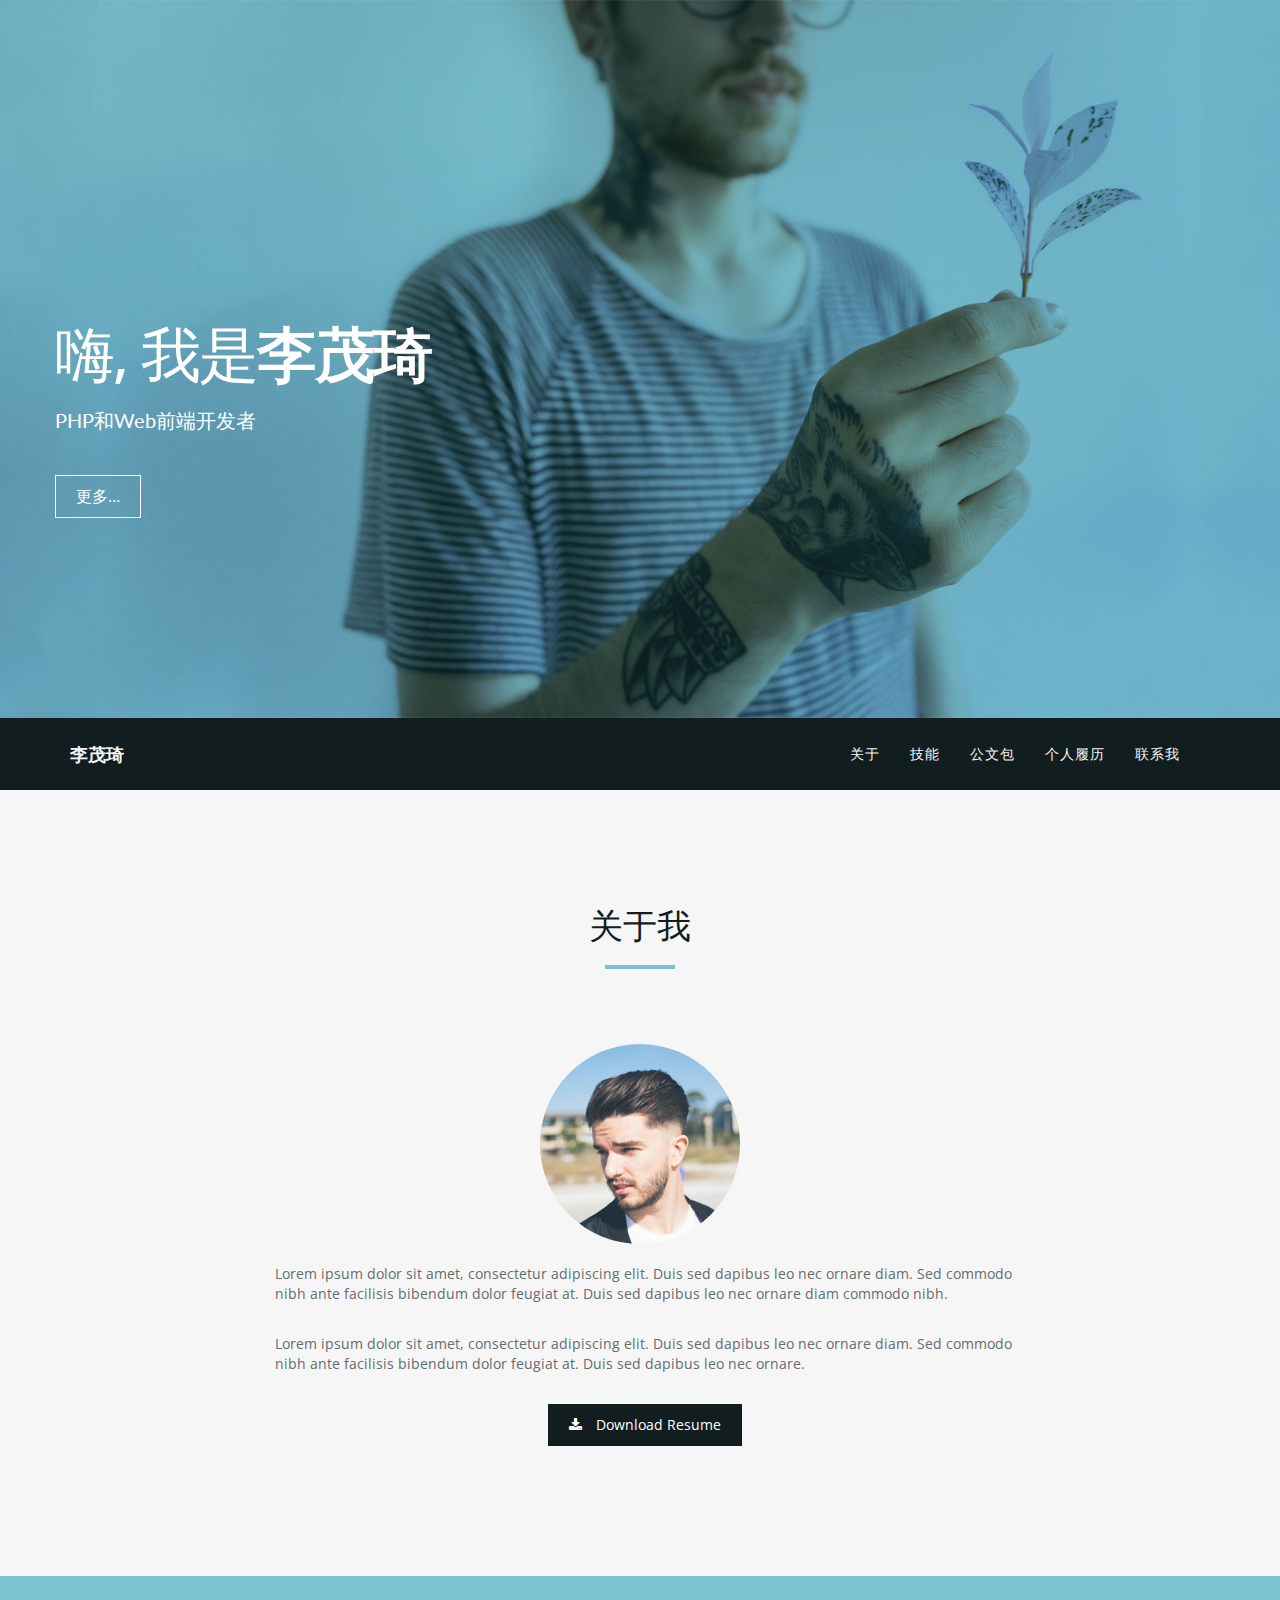
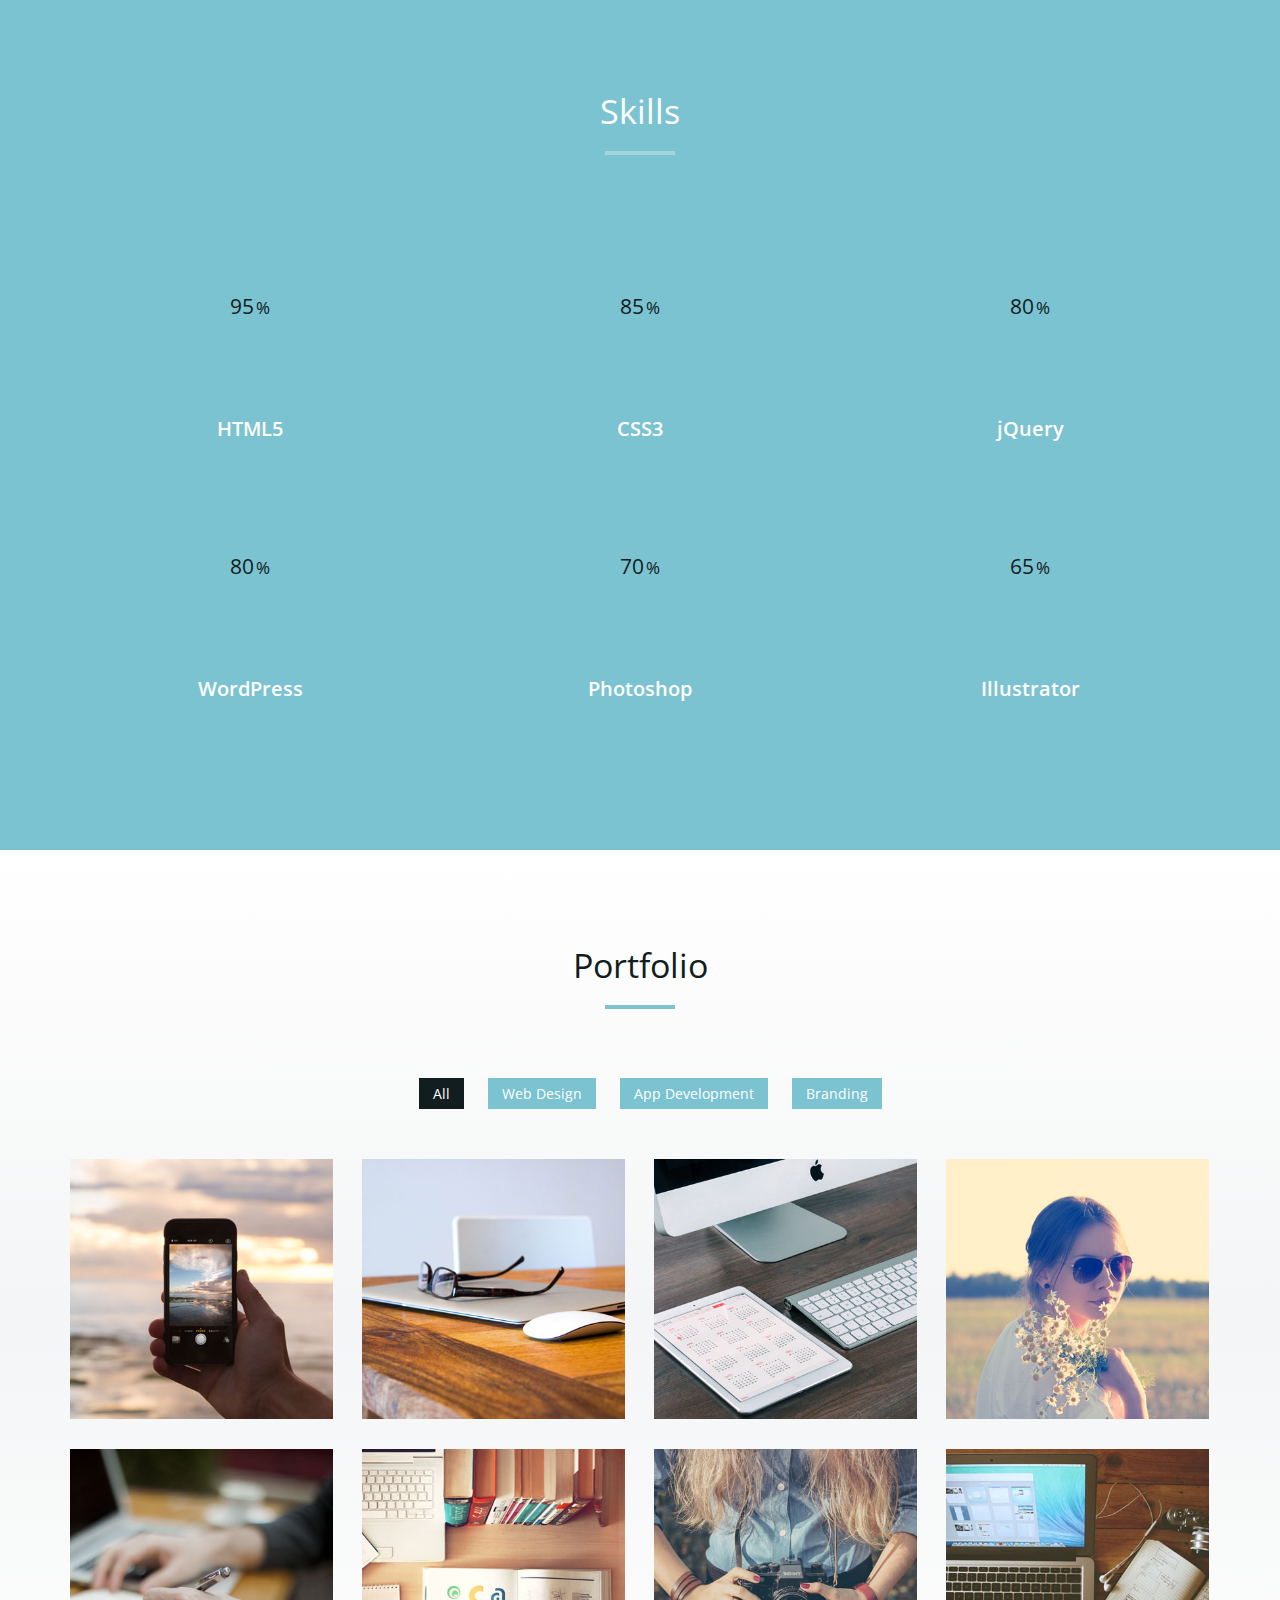
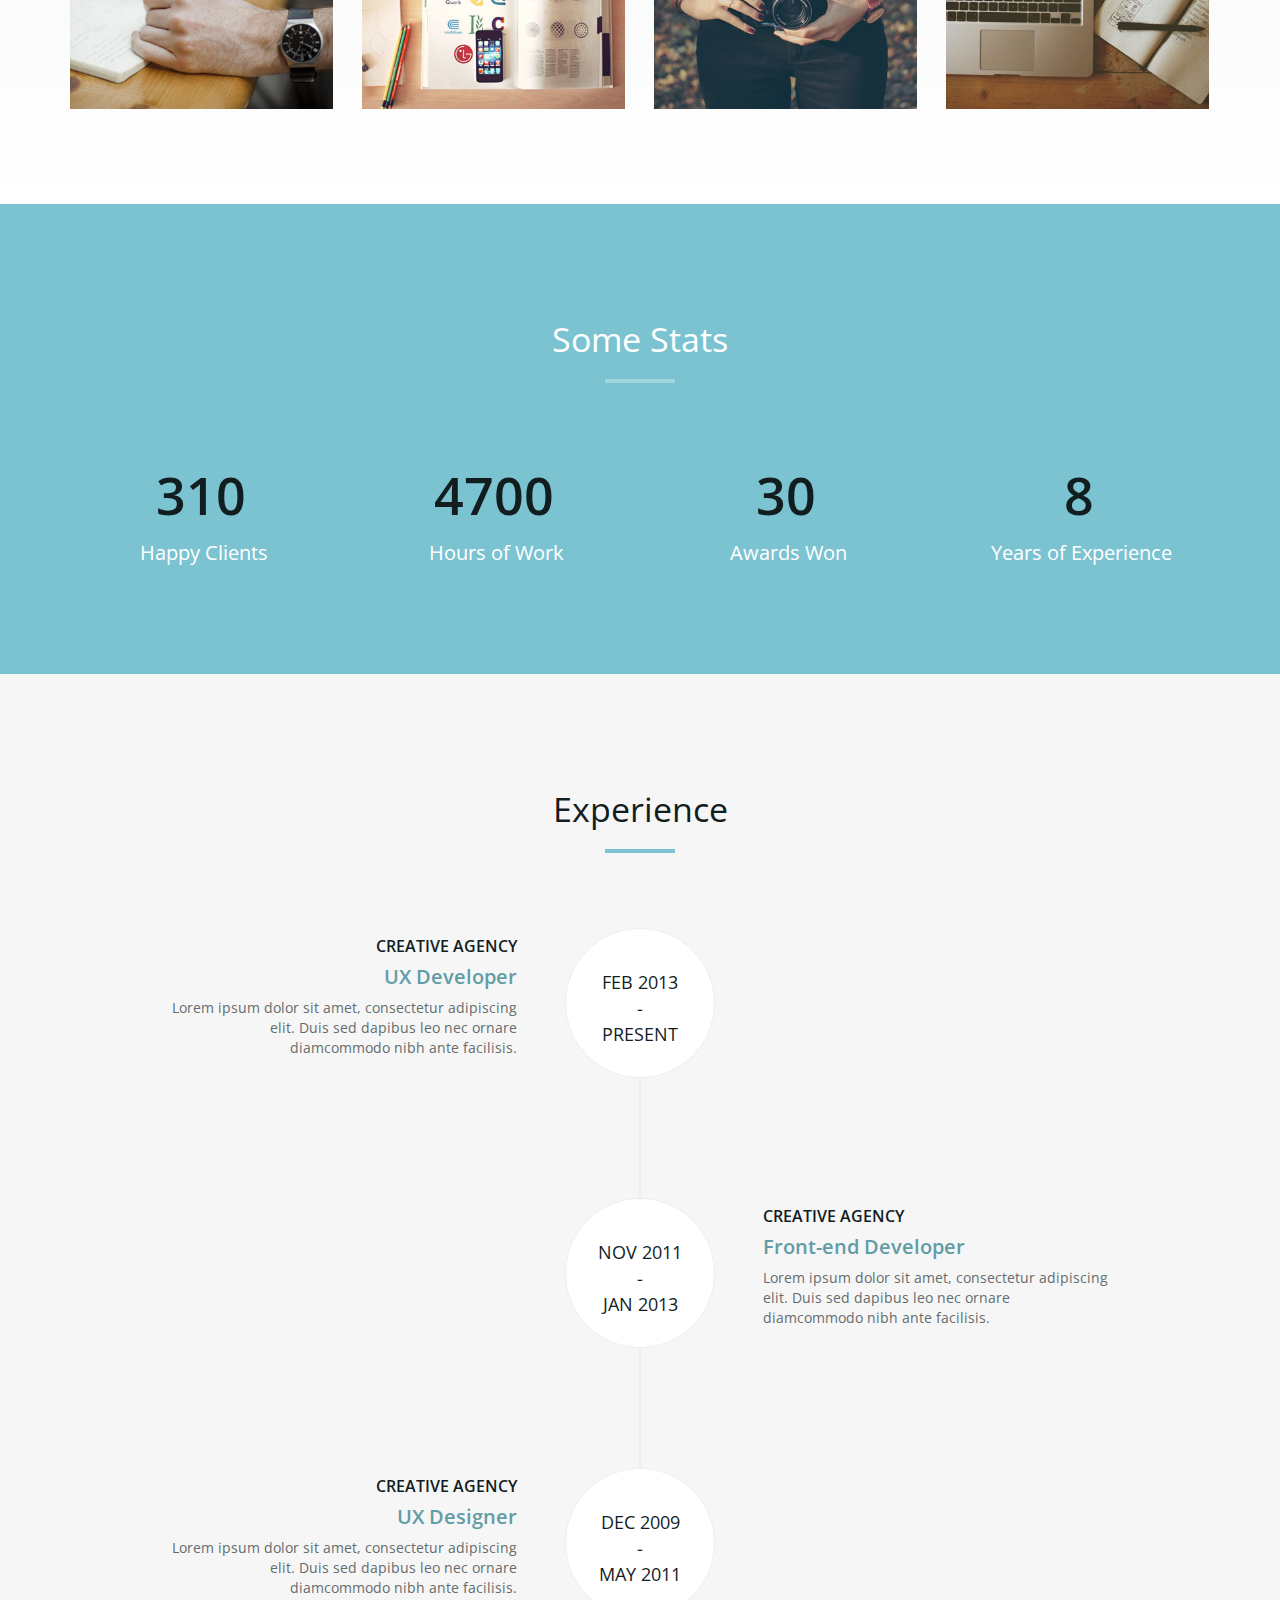
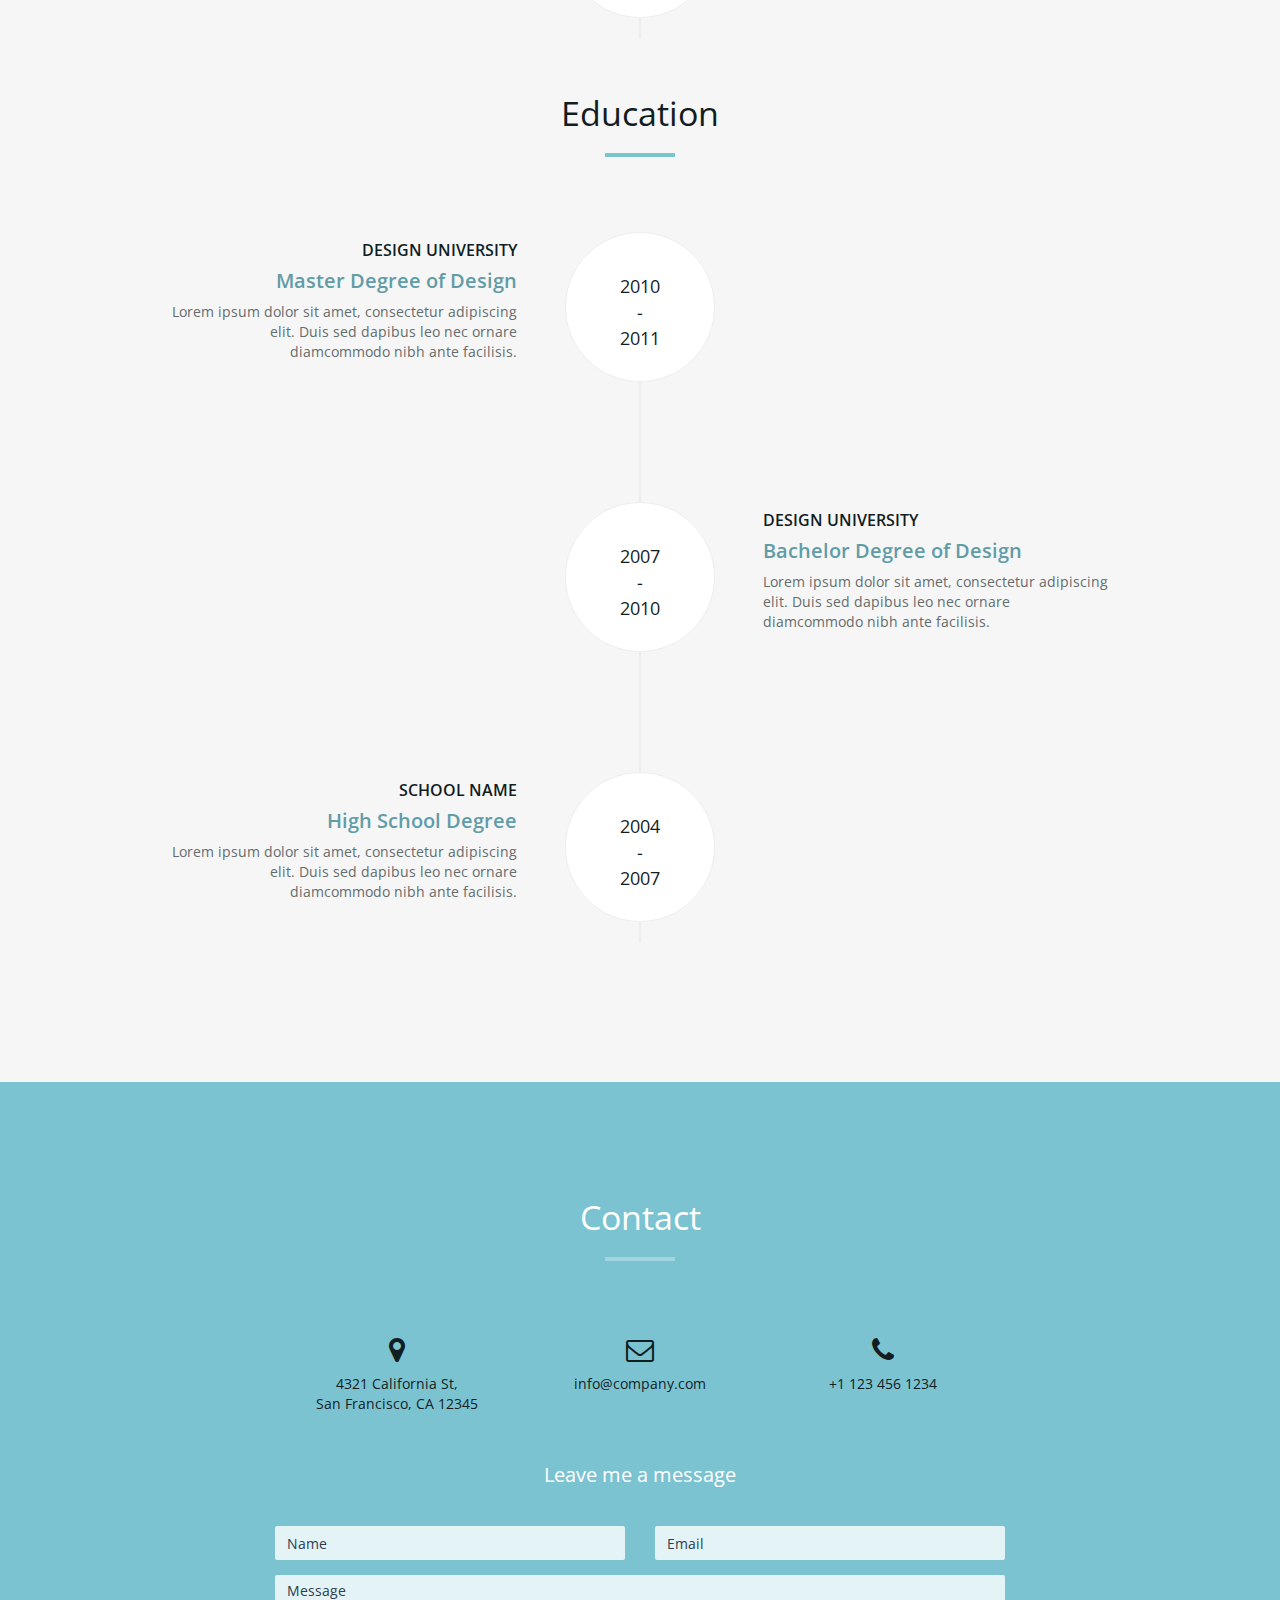
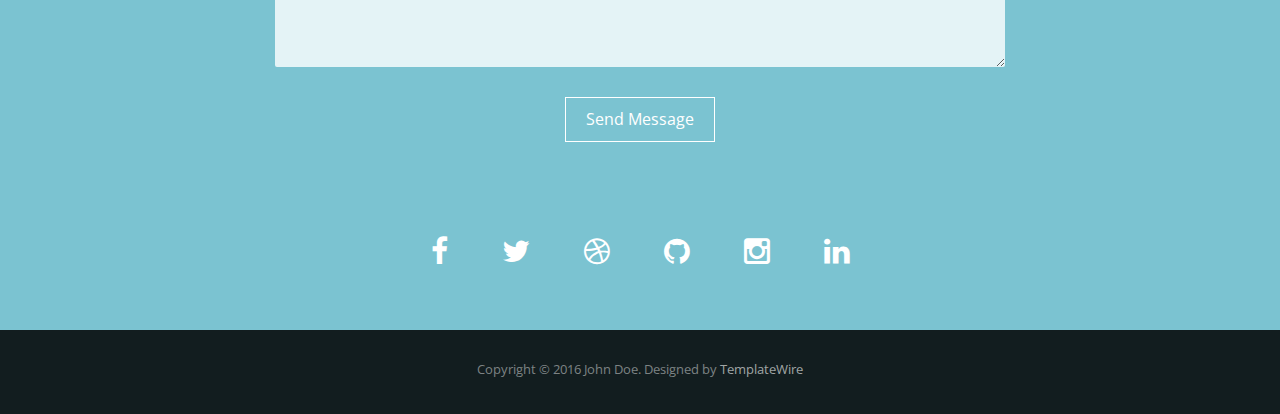
==== commit 17b8fdf4: "chang English to Chinese" ====
--- a/index.html
+++ b/index.html
@@ -3,7 +3,7 @@
 <head>
 <meta charset="utf-8">
 <meta name="viewport" content="width=device-width, initial-scale=1">
-<title>John Doe - UX Designer & Front End Developer</title>
+<title>个人网站 - 李茂琦 & Lemon Tree</title>
 <meta name="description" content="">
 <meta name="author" content="">
 
@@ -41,9 +41,9 @@
     <div class="container">
       <div class="row">
         <div class="intro-text">
-          <h1>Hello, I'm <span class="name">John Doe</span></h1>
-          <p>UX Designer & Front End Developer</p>
-          <a href="#about" class="btn btn-default btn-lg page-scroll">Learn More</a> </div>
+          <h1>嗨, 我是<span class="name">李茂琦</span></h1>
+          <p>PHP和Web前端开发者</p>
+          <a href="#about" class="btn btn-default btn-lg page-scroll">更多...</a> </div>
       </div>
     </div>
   </div>
@@ -54,18 +54,18 @@
     <div class="container">
       <div class="navbar-header">
         <button type="button" class="navbar-toggle" data-toggle="collapse" data-target=".navbar-main-collapse"> <i class="fa fa-bars"></i> </button>
-        <a class="navbar-brand page-scroll" href="#page-top">John Doe</a> </div>
+        <a class="navbar-brand page-scroll" href="#page-top">李茂琦</a> </div>
       
       <!-- Collect the nav links, forms, and other content for toggling -->
       <div class="collapse navbar-collapse navbar-right navbar-main-collapse">
         <ul class="nav navbar-nav">
           <!-- Hidden li included to remove active class from about link when scrolled up past about section -->
           <li class="hidden"> <a href="#page-top"></a> </li>
-          <li> <a class="page-scroll" href="#about">About</a> </li>
-          <li> <a class="page-scroll" href="#skills">Skills</a> </li>
-          <li> <a class="page-scroll" href="#portfolio">Portfolio</a> </li>
-          <li> <a class="page-scroll" href="#resume">Resume</a> </li>
-          <li> <a class="page-scroll" href="#contact">Contact</a> </li>
+          <li> <a class="page-scroll" href="#about">关于</a> </li>
+          <li> <a class="page-scroll" href="#skills">技能</a> </li><!--Skills-->
+          <li> <a class="page-scroll" href="#portfolio">公文包</a> </li><!--Portfolio-->
+          <li> <a class="page-scroll" href="#resume">个人履历</a> </li><!--Resume-->
+          <li> <a class="page-scroll" href="#contact">联系我</a> </li><!--Contact-->
         </ul>
       </div>
     </div>
@@ -75,7 +75,7 @@
 <div id="about">
   <div class="container">
     <div class="section-title text-center center">
-      <h2>About Me</h2>
+      <h2>关于我</h2>
       <hr>
     </div>
     <div class="row">
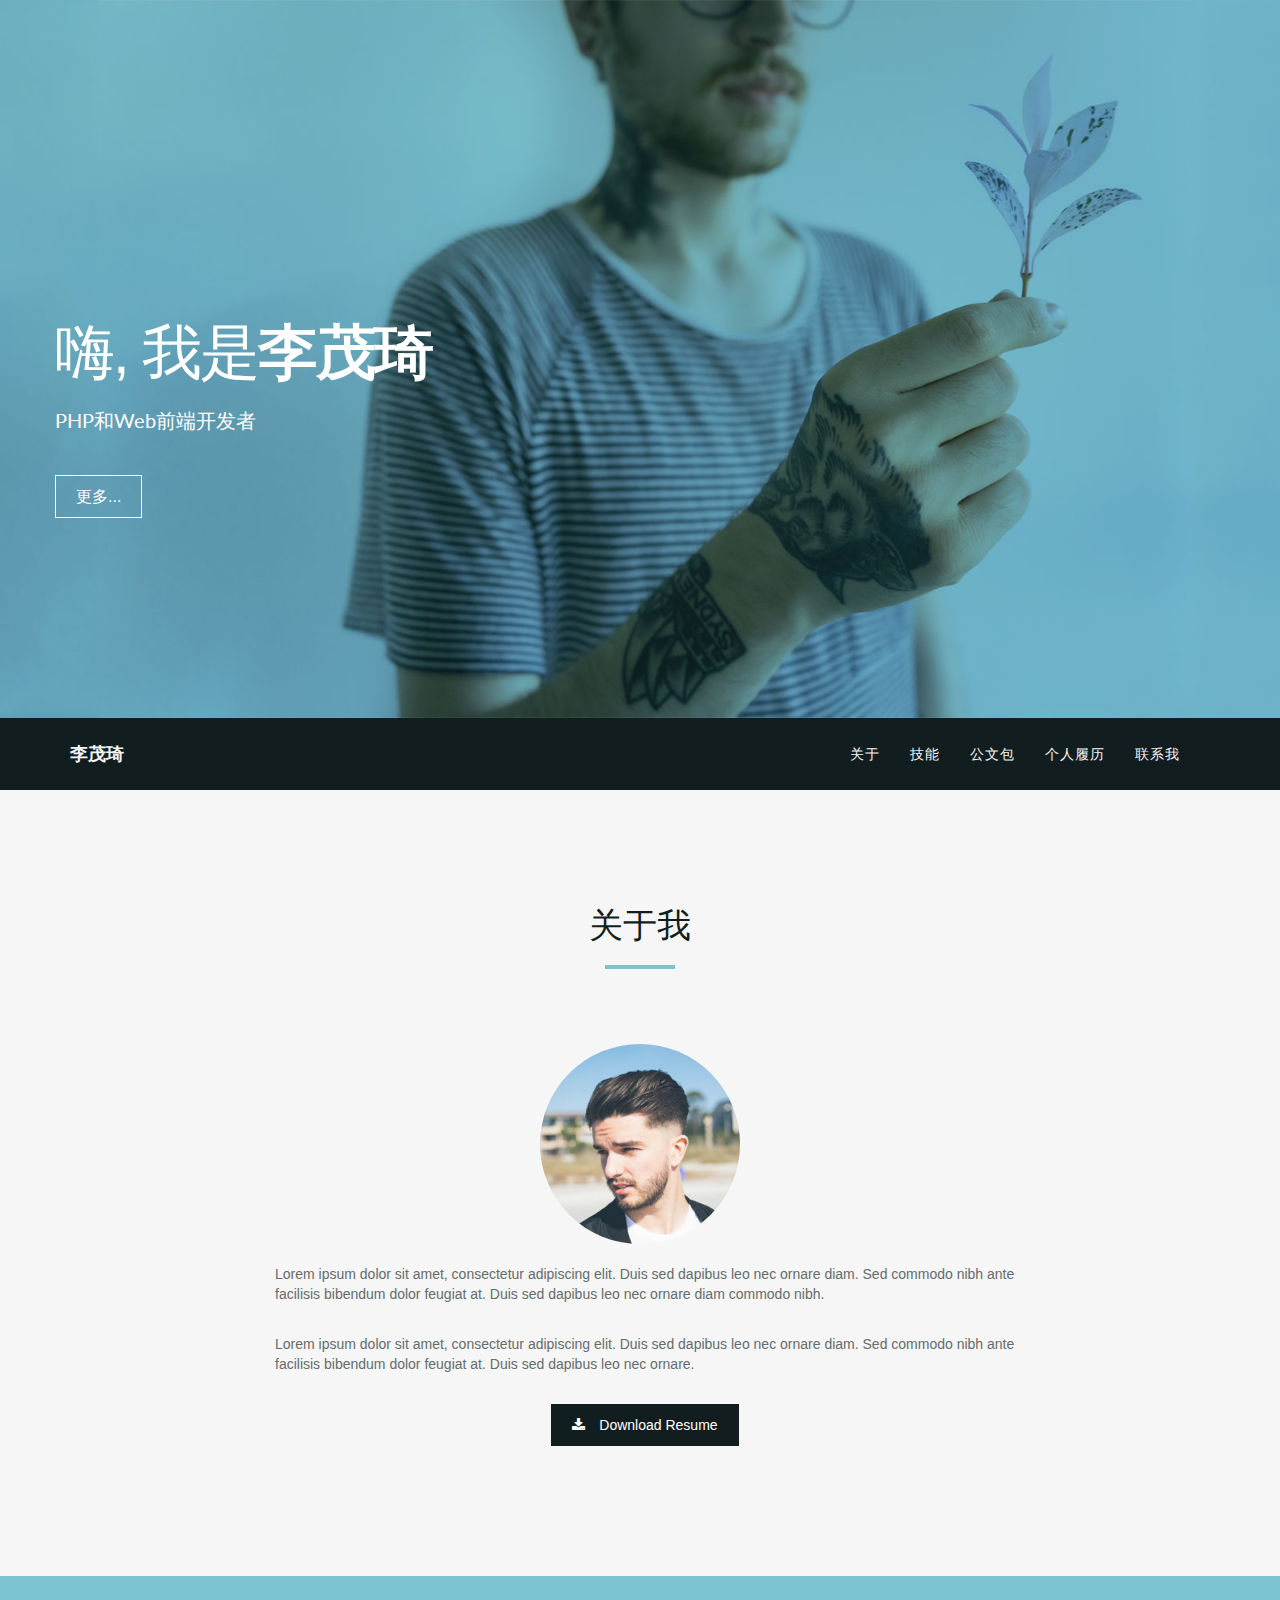
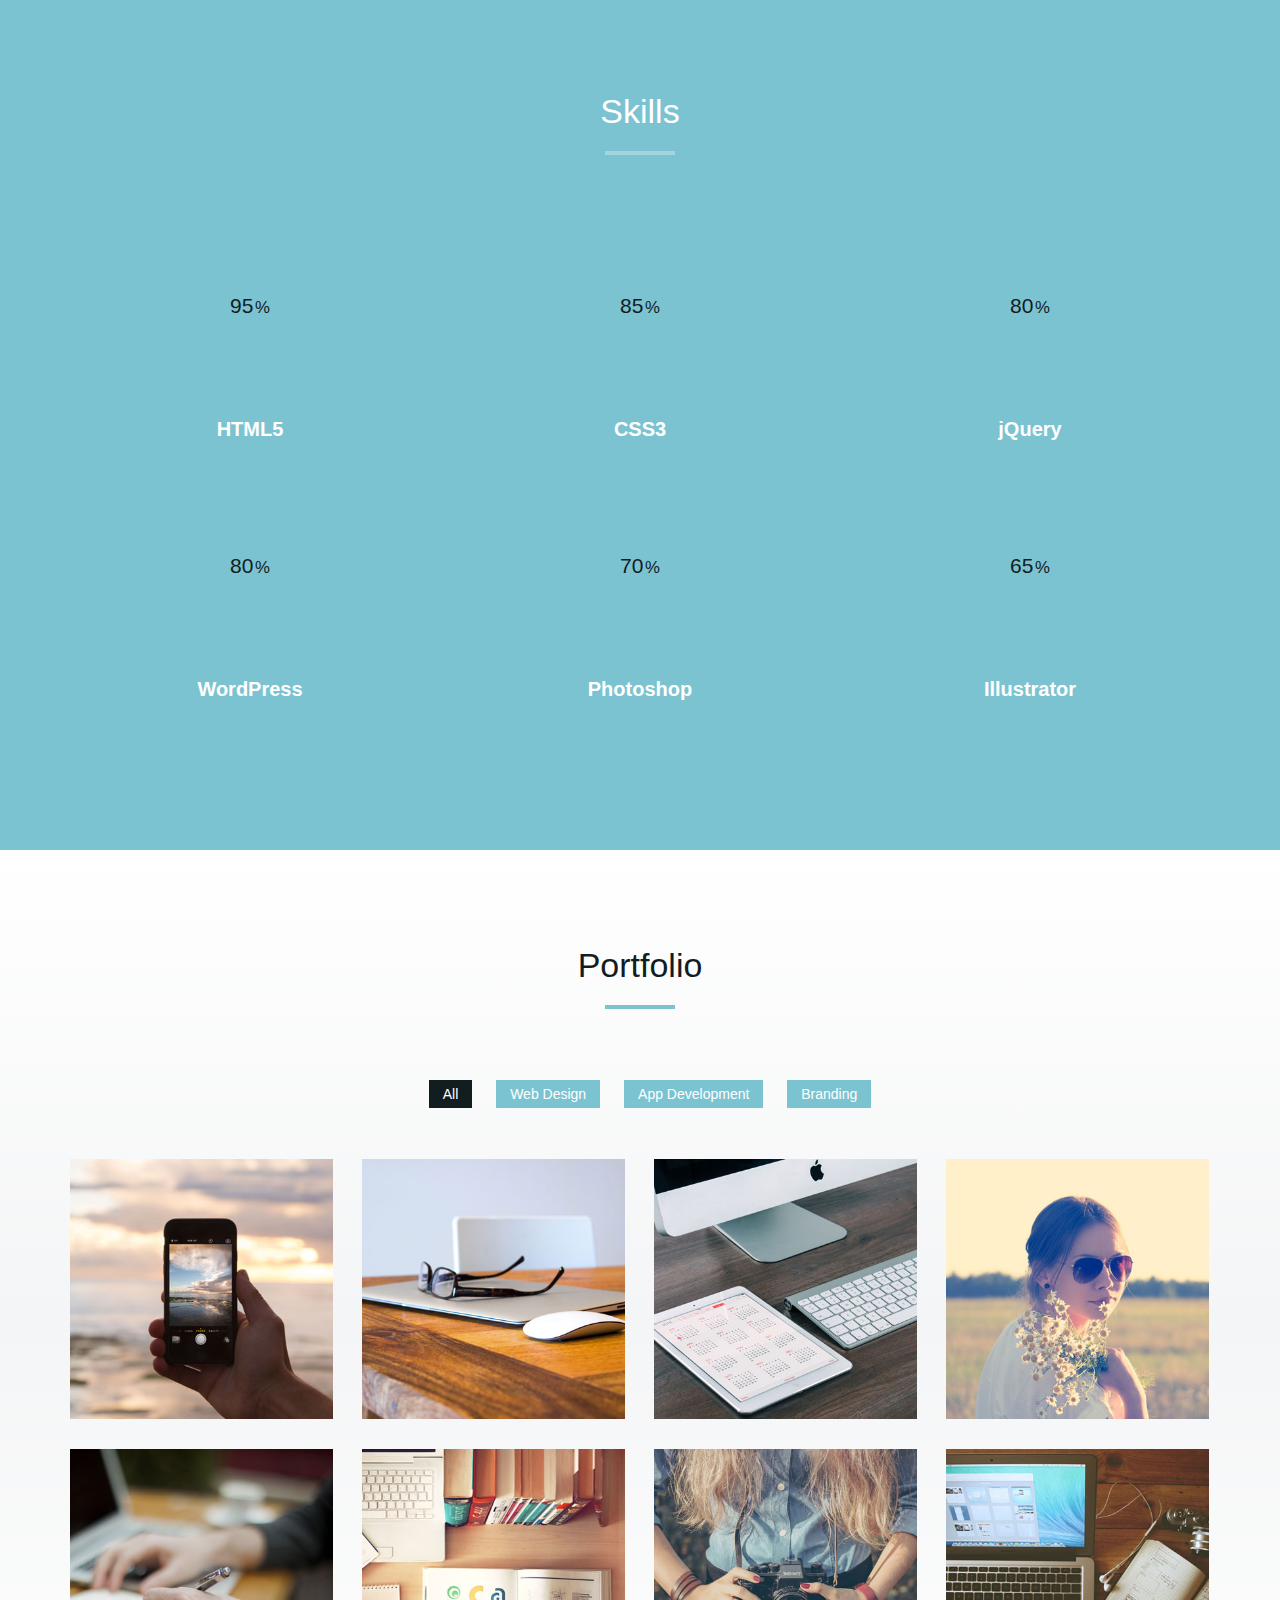
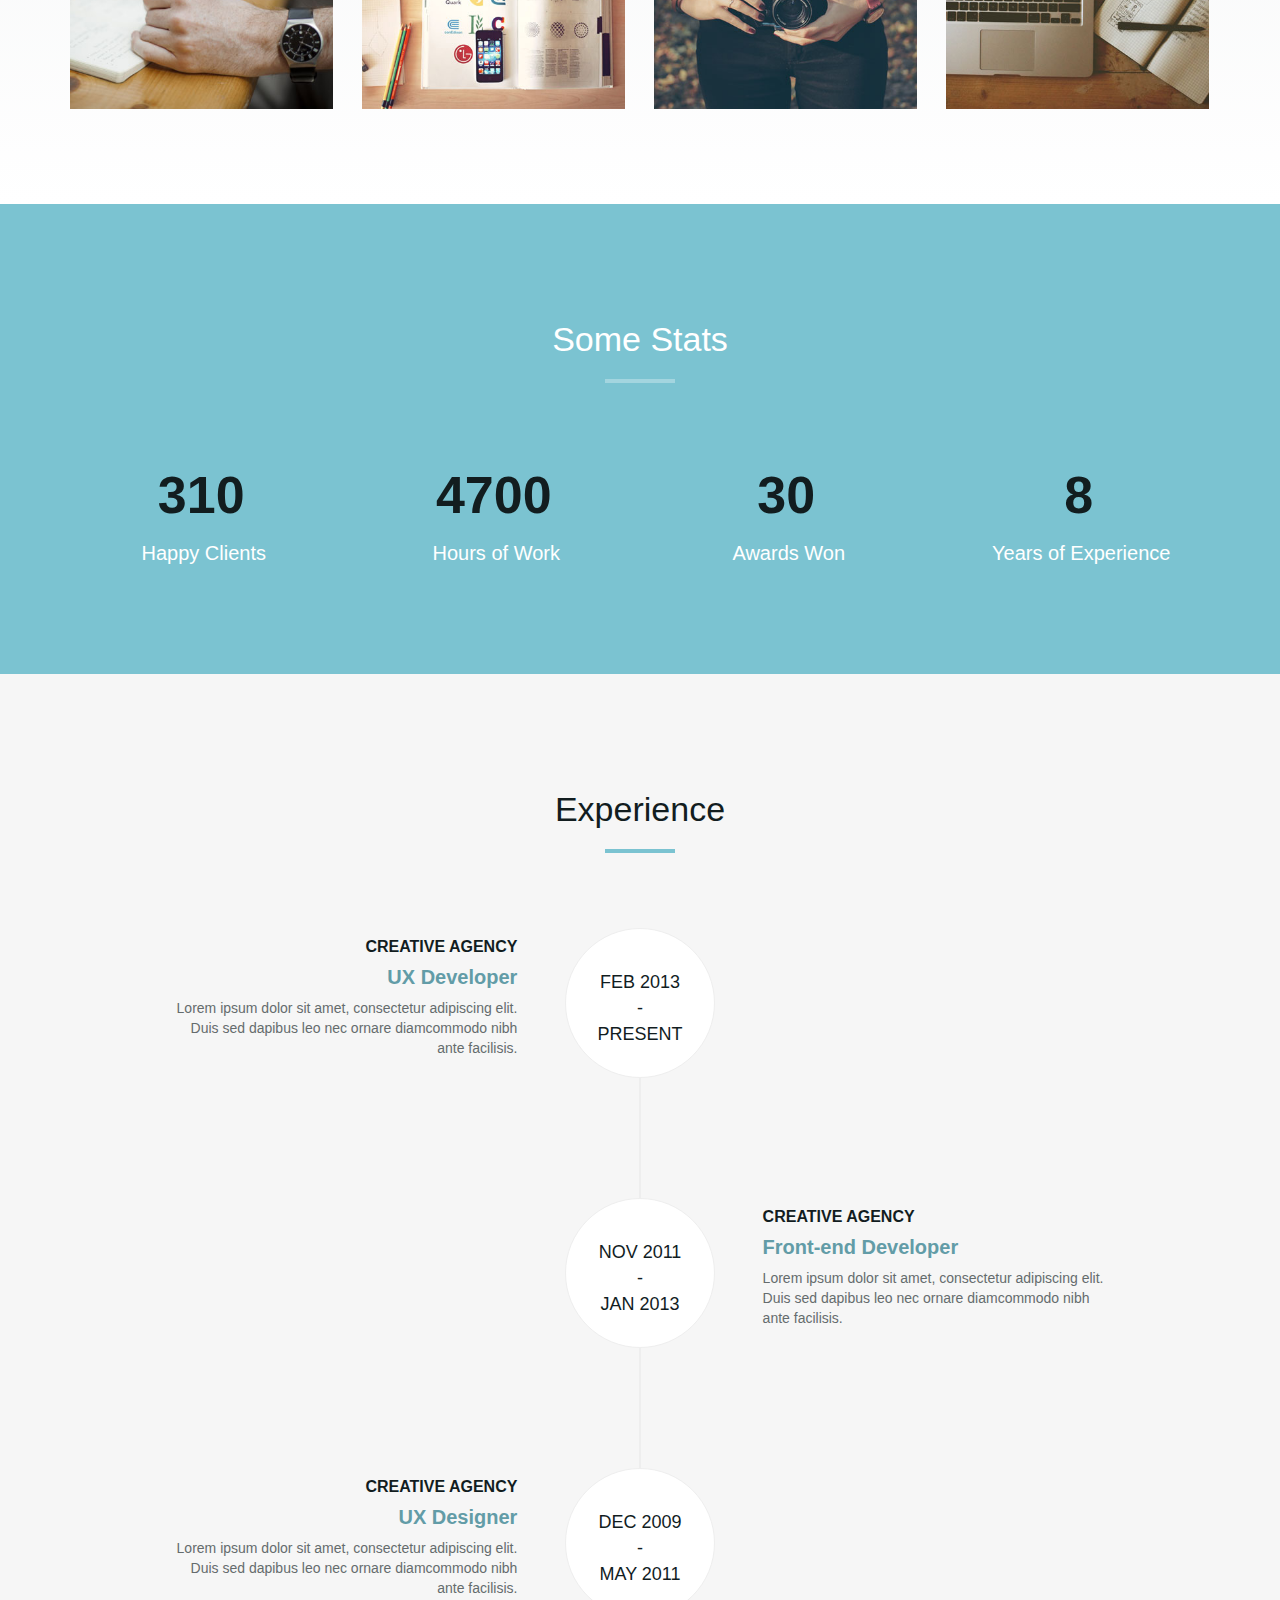
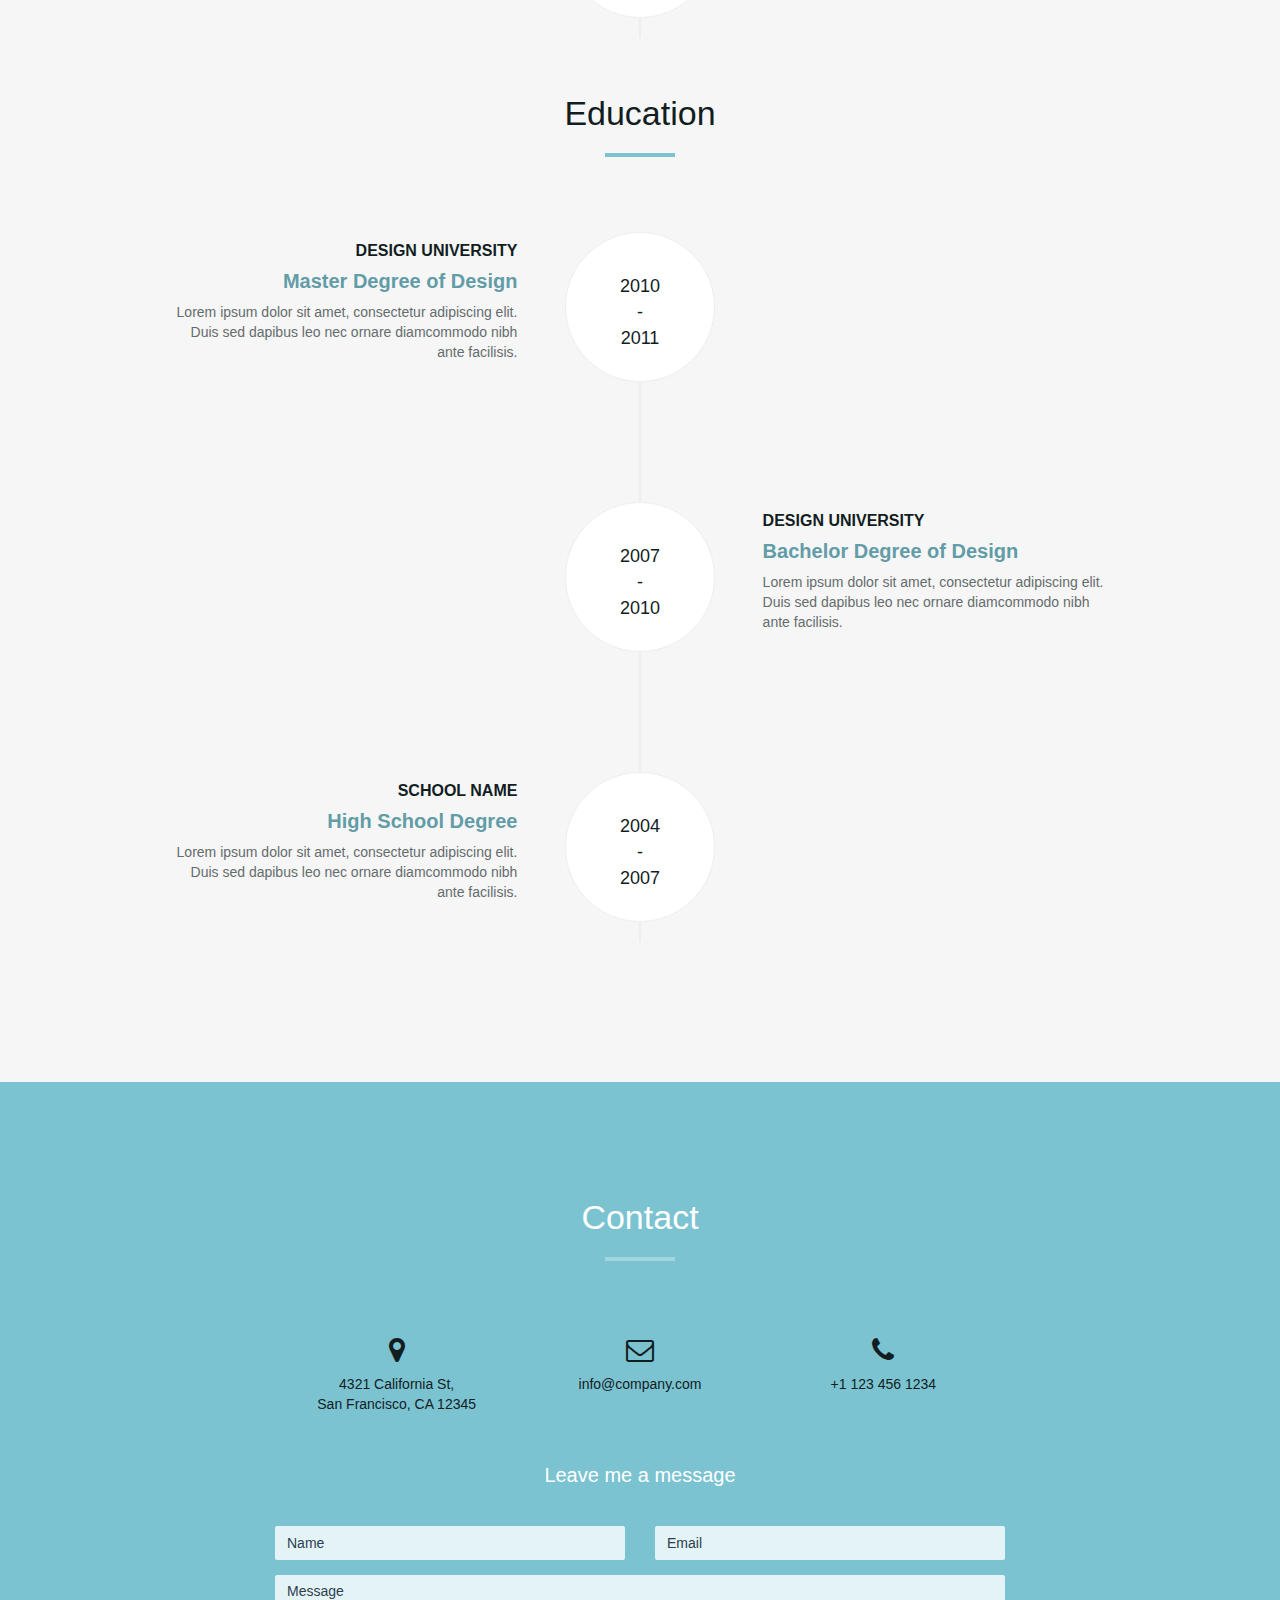
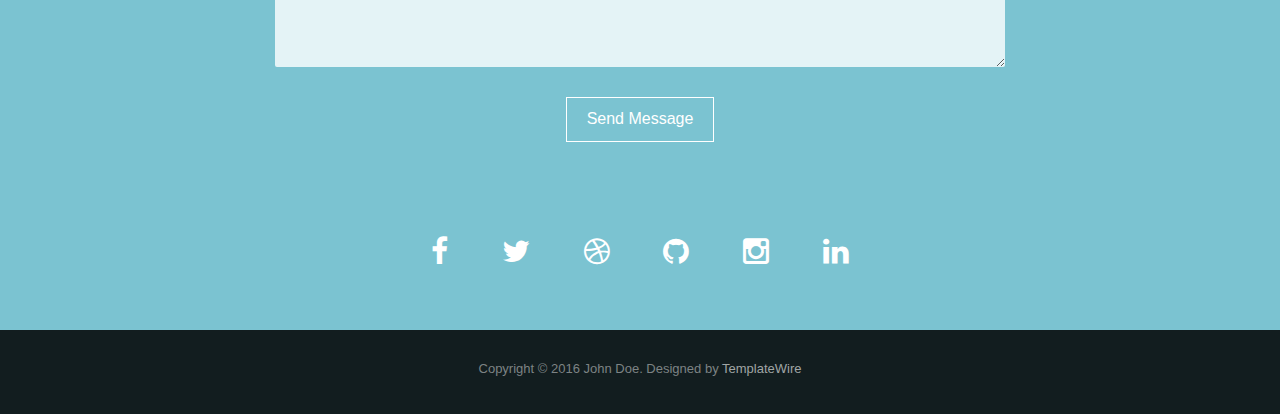
==== commit d996c44e: "add page portfolio" ====
--- a/index.html
+++ b/index.html
@@ -63,7 +63,7 @@
           <li class="hidden"> <a href="#page-top"></a> </li>
           <li> <a class="page-scroll" href="#about">关于</a> </li>
           <li> <a class="page-scroll" href="#skills">技能</a> </li><!--Skills-->
-          <li> <a class="page-scroll" href="#portfolio">公文包</a> </li><!--Portfolio-->
+          <li> <a class="page-scroll" href="portfolio.html">公文包</a> </li><!--Portfolio-->
           <li> <a class="page-scroll" href="#resume">个人履历</a> </li><!--Resume-->
           <li> <a class="page-scroll" href="#contact">联系我</a> </li><!--Contact-->
         </ul>
--- a/css/style.css
+++ b/css/style.css
@@ -1,5 +1,5 @@
 body, html {
-	font-family: 'Open Sans', sans-serif;
+	font-family: "Source Sans Light", "Apple LiSung Light", "STHeiti Light", SimSun, sans-serif;
 	text-rendering: optimizeLegibility !important;
 	-webkit-font-smoothing: antialiased !important;
 	color: #656c6d;
